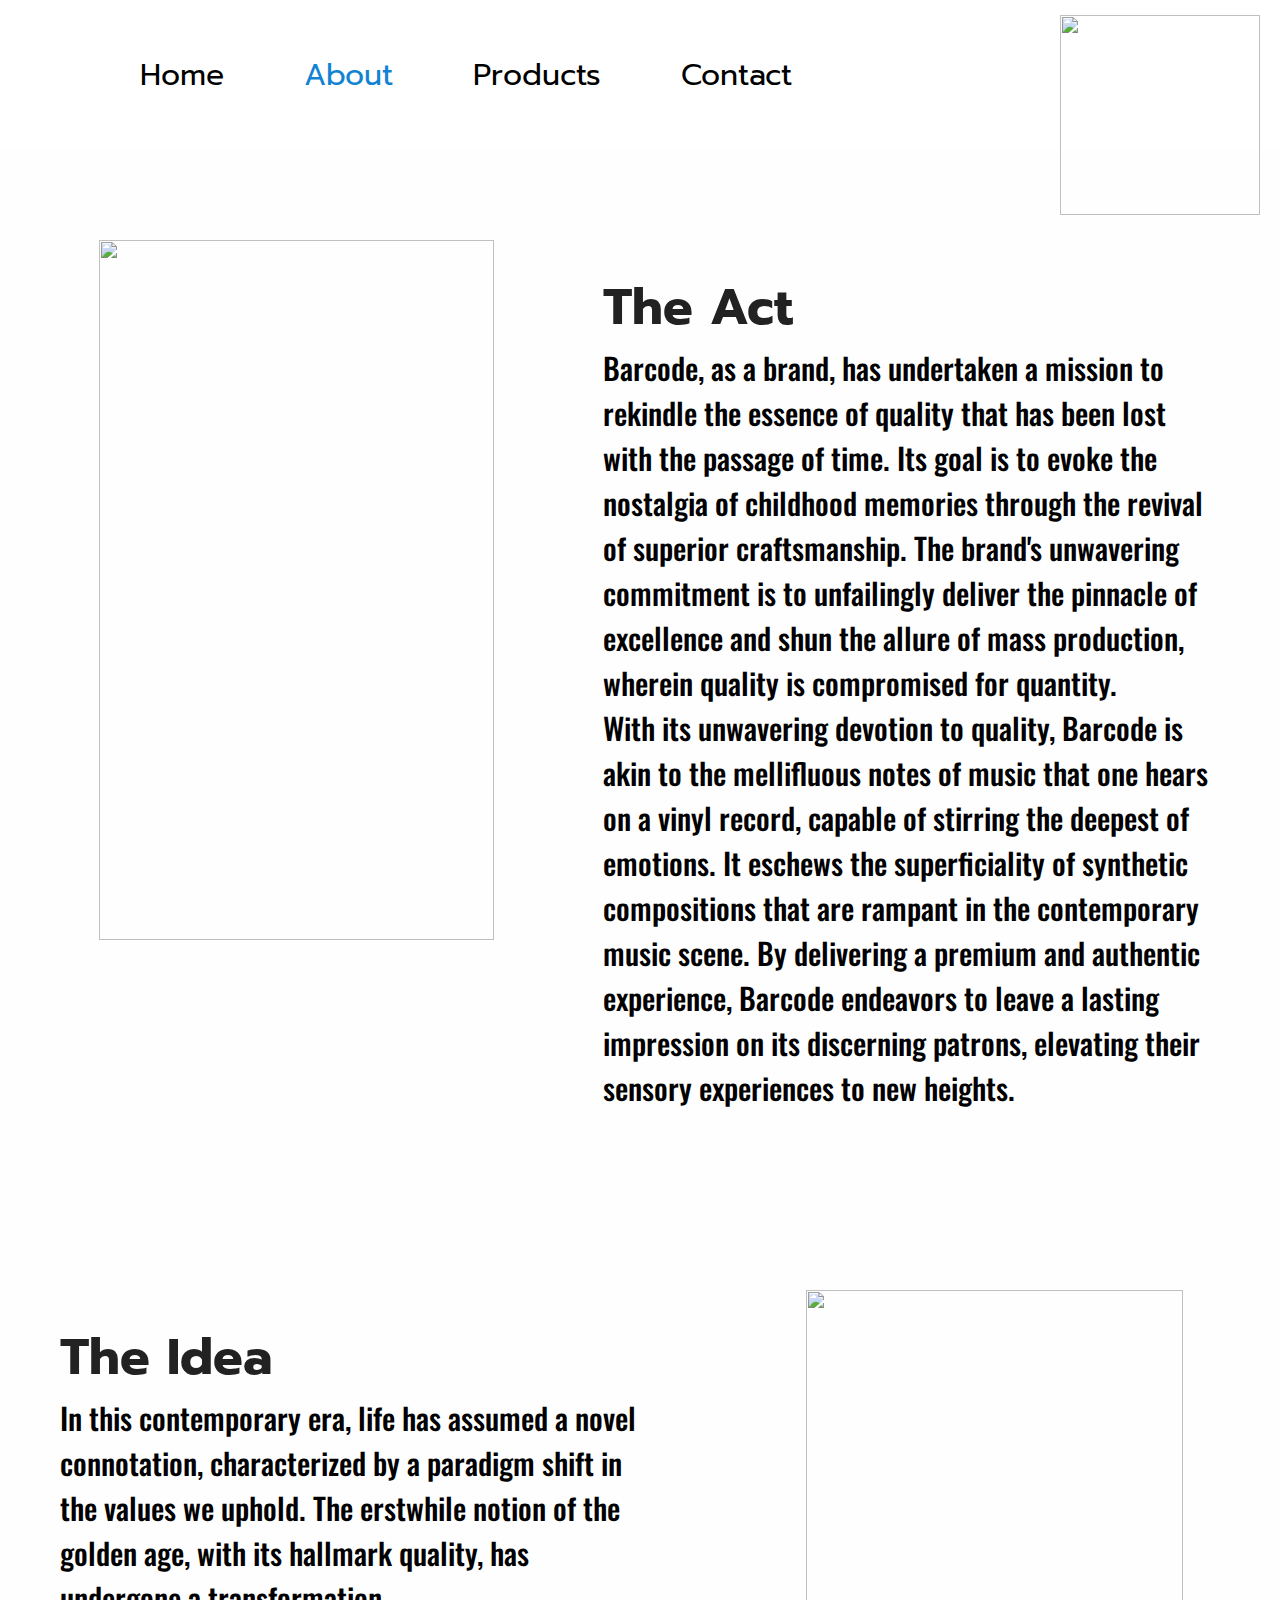
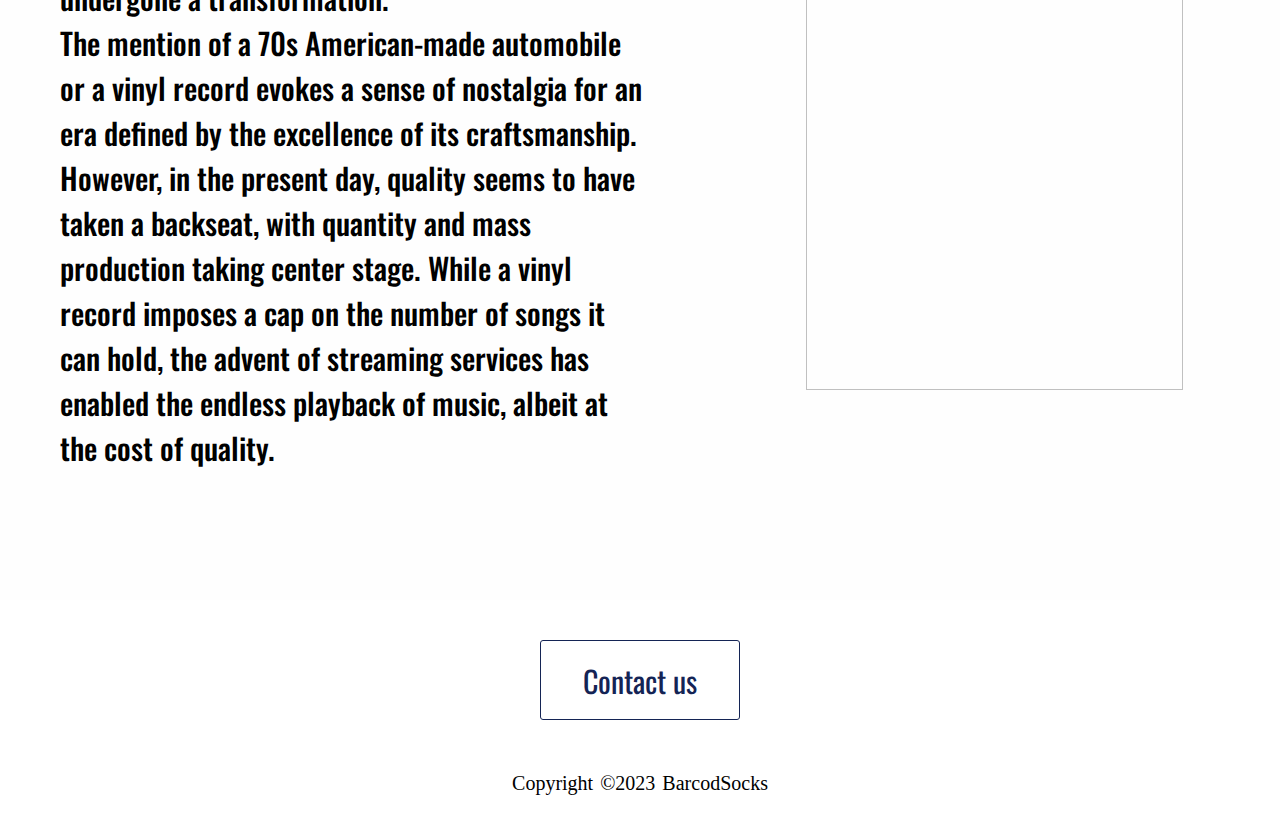
==== about.html @ cbac34b5 "responsive improvements" ====
<!DOCTYPE html>
<html lang="en">
<head>
    <meta charset="UTF-8">
    <meta http-equiv="X-UA-Compatible" content="IE=edge">
    <meta name="viewport" content="width=device-width, initial-scale=1.0">
    <link rel="stylesheet" href="https://cdnjs.cloudflare.com/ajax/libs/font-awesome/5.15.3/css/all.min.css" integrity="sha512-iBBXm8fW90+nuLcSKlbmrPcLa0OT92xO1BIsZ+ywDWZCvqsWgccV3gFoRBv0z+8dLJgyAHIhR35VZc2oM/gI1w==" crossorigin="anonymous" referrerpolicy="no-referrer" />
    <link rel="stylesheet" href="./style.css">
    <title>Barcode Socks</title>
</head>
<body>
    <!-- Header -->
     <header>
        <div class="cut_header">
            <div class="line"></div>
            <div class="line"></div>
            <div class="line"></div>
        </div>
        <nav class="nav_bar">
            <ul>
            <li>
                <a href="index.html">Home</a>
            </li>
            <li>
                <a href="about.html" class="active">About</a>
            </li>
            <li>
                <a href="">Products</a>
            </li>
            <li>
                <a href="contact.html">Contact</a>
            </li>
            </ul>
        </nav>
        <a href="index.html" class="enso1"><img src="./logo/Leibel e Sait - Barcod2.jpg" alt=""></a>
     </header>
      <!-- Main -->
      <div class="main_about">
        <div class="martes">
          <img src="./images/23.jpeg" alt="" class="cover">
          <div class="about">
              <h3> The Act </h3>
              <p>
                Barcode, as a brand, has undertaken a mission to rekindle the essence of quality that has been lost with the passage of time. Its goal is to evoke the nostalgia of childhood memories through the revival of superior craftsmanship. The brand's unwavering commitment is to unfailingly deliver the pinnacle of excellence and shun the allure of mass production, wherein quality is compromised for quantity.
                
               <p class="act"> With its unwavering devotion to quality, Barcode is akin to the mellifluous notes of music that one hears on a vinyl record, capable of stirring the deepest of emotions. It eschews the superficiality of synthetic compositions that are rampant in the contemporary music scene. By delivering a premium and authentic experience, Barcode endeavors to leave a lasting impression on its discerning patrons, elevating their sensory experiences to new heights.
               </p>
              </p>
              <div class="bbt"></div>
          </div>
         </div>
         <div class="main_about1">
            <div class="martes">
                <div class="about">
                    <h3> The Idea </h3>
                    <p>
                        In this contemporary era, life has assumed a novel connotation, characterized by a paradigm shift in the values we uphold. The erstwhile notion of the golden age, with its hallmark quality, has undergone a transformation.
                        <p class="act">
                        The mention of a 70s American-made automobile or a vinyl record evokes a sense of nostalgia for an era defined by the excellence of its craftsmanship. However, in the present day, quality seems to have taken a backseat, with quantity and mass production taking center stage. While a vinyl record imposes a cap on the number of songs it can hold, the advent of streaming services has enabled the endless playback of music, albeit at the cost of quality.
                       </p>
                    </p>
                </div>
            <img src="/images/24.jpeg" alt="">
        </div>
         </div>

        <!-- Footer -->
        <footer>
            <div class="footer-content">
            <a href=""><button class="btn-contact">Contact us</button></a>
            <ul class="socials">
                <li><a href="#"><i class="fab fa-instagram"></i></a></li>
                <li><a href="#"><i class="fab fa-facebook-f"></i></a></li>
                <li><a href="#"><i class="fab fa-telegram-plane"></i></a></li>
                <li><a href="#"><i class="fab fa-whatsapp"></i></a></li>
            </ul>
            </div>
            <div class="footer-bottom">
            <p>copyright &copy;2023 BarcodSocks</p>
            </div>
        </footer>
      
    <!-- Script -->
    <script src="./bar.js"></script>
</body>
</html>
---- style.css ----
@import url("https://fonts.googleapis.com/css2?family=Prompt&display=swap");
@import url('https://fonts.googleapis.com/css2?family=Oswald&display=swap');

* {
  margin: 0;
  padding: 0;
  list-style: none;
  text-decoration: none;
  box-sizing: border-box;
}

body {
  background-color: #fefefe;
}

/* Header */

header {
  width: 100%;
  height: 100%;
  background-color: #fff;
  display: flex;
  align-items: center;
  justify-content: space-between;
  margin-bottom: 90px;
}

.cut_header {
  display: none;
}

.nav_bar ul {
  display: flex;
}

.nav_bar ul li a {
  display: block;
  color: #000;
  font-size: 30px;
  padding: 20px 35px;
  margin: 0 5px;
  font-family: 'Prompt', sans-serif;
}

.nav_bar ul li a:hover {
  color: #1283d2;
}

.nav_bar ul li a.active {
  color: #1283d2;
}

.enso1 img {
  width: 200px;
  height: 200px;
}

/* Home */
/* Main */
.main_socks {
  width: 100%;
  height: 100%;
  justify-content: center;
  align-items: center;
  text-align: center;
  padding: 0;
  margin-top: 50px;
}

.lunes {
  display: flex;
  width: 100%;
  height: 100%;
  margin: 0;
  padding: 0;
}

.lunes img {
  display: inline-block;
  width: 100%;
  height: 100%;
  justify-content: space-between;
  align-items: center;
  margin-left: 50px;
  border-radius: 5px;
}

.main_socks h2 {
  display: inline-block;
  margin: 10px 30px;
  font-size: 50px;
  color: #222;
  font-family: 'Prompt', sans-serif;
}

.barcode {
  margin: 30px 60px;
  display: inline-block;
  width: 100%;
  text-align: left;
}

.barcode p {
  color: #000;
  font-weight: 500;
  font-size: 30px;
  font-family: 'Oswald', sans-serif;
}

.barcode h3 {
  font-size: 3.1rem;
  color: #222;
  margin: 30px 0;
  font-family: 'Prompt', sans-serif;
}


.ho {
  color: #222;
  font-size: 3.1rem;
  margin-bottom: 30px;
  font-family: 'Prompt', sans-serif;
}

/* About */
/* Main */
.main_about {
  width: 100%;
  height: 100%;
  justify-content: center;
  align-items: center;
  text-align: center;
  margin-top: 50px;
}

.martes {
  display: flex;
  width: 100%;
  height: 100%;
  margin: 0;
  padding: 0;
}

.martes img {
  width: 80%;
  height: 700px;
  justify-content: space-between;
  align-items: center;
  margin-left: 50px;
  border-radius: 5px;
}

.about {
  margin: 30px 60px;
  display: inline-block;
  width: 100%;
  text-align: left;
  justify-content: space-between;
}

.about p {
  color: #000;
  font-weight: 500;
  font-size: 30px;
  font-family: 'Oswald', sans-serif;
}

.about h3 {
  font-size: 3.1rem;
  color: #222;
  margin: 0px 0;
  font-family: 'Prompt', sans-serif;
}


.main_about1 {
  margin-top: 150px;
}

.main_about1 img {
  margin-right: 50px;
}

/* Main */
/* Contact */

textarea {
  font-family: 'Oswald', sans-serif;
}

.container {
  position: relative;
  width: 100%;
  min-height: 100vh;
  padding: 2rem;
  background-color: #fafafa;
  overflow: hidden;
  display: flex;
  align-items: center;
  justify-content: center;
}

.form {
  width: 100%;
  max-width: 1100px;
  height: auto;
  background-color: #fff;
  border-radius: 10px;
  box-shadow: 0 0 20px 1px rgba(0, 0, 0, 0.1);
  z-index: 1000;
  overflow: hidden;
  display: grid;
  grid-template-columns: repeat(2, 1fr);
}

.contact-form {
  background-color: #111;
  position: relative;
}

form {
  padding: 2.3rem 2.2rem;
  z-index: 10;
  overflow: hidden;
  position: relative;
}

.title {
  color: #fff;
  font-weight: 500;
  font-size: 3rem;
  line-height: 1;
  margin-bottom: 2rem;
  font-family: 'Oswald', sans-serif;
}

.input-container {
  position: relative;
  margin: 1.3rem 0;
}


.input {
  width: 100%;
  height: 80px;
  outline: none;
  border: 2px solid #fafafa;
  background: none;
  padding: 0.6rem 1.2rem;
  color: #fafafa;
  font-weight: 500;
  font-size: 1rem;
  letter-spacing: 0.5px;
  border-radius: 25px;
  transition: 0.3s;
}

textarea.input {
  padding: 0.8rem 1.2rem;
  min-height: 150px;
  border-radius: 22px;
  resize: none;
  overflow-y: auto;
}

.input-container label {
  position: absolute;
  top: 50%;
  left: 15px;
  transform: translateY(-50%);
  padding: 0 0.4rem;
  color: #fafafa;
  font-size: 1.2rem;
  font-weight: 400;
  pointer-events: none;
  z-index: 1000;
  transition: 0.2rem;
}

.input-container.textarea label {
  top: 1rem;
  transform: translateY(0);
}

.btn {
  padding: 1rem 2rem;
  background-color: #fff;
  border: 2px solid #fafafa;
  font-size: 1rem;
  color: #142455;
  line-height: 1;
  border-radius: 25px;
  outline: none;
  cursor: pointer;
  transition: 0.3s;
  margin: 0;
}

.btn:hover {
  background-color: transparent;
  color: #fff;
}

.input-container span {
  position: absolute;
  top: 0;
  left: 25px;
  transform: translateY(-50%);
  font-size: 1rem;
  padding: 0 0.4rem;
  color: transparent;
  pointer-events: none;
  z-index: 500;
}

.input-container span:before,
.input-container span:after {
  content: "";
  position: absolute;
  width: 50%;
  opacity: 0;
  transition: 0.2s;
  height: 5px;
  background-color: #111;
  top: 50%;
  transform: translateY(-50%);
}

.input-container span:before {
  left: 50%;
}

.input-container span:after {
  right: 50%;
}

.input-container.focus label {
  top: 0;
  transform: translateY(-50%);
  left: 25px;
  font-size: 1rem;
}

.input-container.focus span:before,
.input-container.focus span:after {
  width: 50%;
  opacity: 1;
}

.contact-info {
  padding: 2.3rem 2.2rem;
  position: relative;
}

.contact-info .title {
  color: #000;
}

.text {
  color: #333;
  margin: 1.5rem 0 5rem 0;
  font-size: 20px;
  font-weight: 900;
}

.information {
  display: flex;
  margin: 2rem 0;
  align-items: center;
  font-size: 1rem;
}

.information p {
  font-size: 25px;
  font-family: 'Prompt', sans-serif;
}

.information a {
  color: #000;
}

.information a:hover {
  color: #1283d2;
}


.icon {
  width: 28px;
  margin-right: 1rem;
}


/* Footer */

footer {
  position:absolute ;
  left: 0;
  right: 0;
  margin-top: 100px;
  background: #fff;
  height: auto;
  width: 100%;
  font-family: "Open Sans";
  padding-top: 40px;
  color: #fafafa;
}

.footer-content {
  display: flex;
  align-items: center;
  justify-content: center;
  flex-direction: column;
  text-align: center;
}

.footer-content button {
  width: 200px;
  height: 80px;
  border-radius: 3px;
  cursor: pointer;
  background: #fff;
  color: #142455;
  text-align: center;
  font-size: 20px;
  border: 1px solid #142455;
  font-size: 30px;
  font-family: 'Oswald', sans-serif;
}

.footer-content button:hover {
  background-color: #142455;
  color: #fafafa;
}



/* .footer-content h3 {
  font-size: 2.3rem;
  font-weight: 900;
  margin-bottom: 10px;
  line-height: 3rem;
  color: #111;
  font-family: "Oswald", sans-serif;
} */

.footer-content p {
  max-width: 500px;
  margin: 10px auto;
  line-height: 28px;
  font-size: 14px;
  color: #142455;
  font-family: "Open sans";
}

.socials {
  list-style: none;
  display: flex;
  align-items: center;
  justify-content: center;
  margin: 1rem 0 1rem 0;
}

.socials li {
  margin: 0 10px;
}

.socials a {
  text-decoration: none;
  color: #000;
}

.socials li a {
  font-size: 2rem;
  transition: color .4s ease;
}

.socials a:hover i {
  color: orangered;
}

.footer-bottom {
  background: #fff;
  width: 100%;
  padding: 20px 0;
  text-align: center;
  color: #000;
}

.footer-bottom p {
  font-size: 20px;
  word-spacing: 2px;
  text-transform: capitalize;
  color: #000;
}

.footer-bottom span {
  text-transform: uppercase;
  opacity: 1;
  font-weight: 400;
  color: #000;
}


/* Media Query */
@media (max-width: 1800px) {
  header {
    padding: 0 50px;
    height: 150px;
    padding: 0 100px;
  }

  .enso1 {
    width: 120px;
    height: 120px;
    
  }

  .nav_bar ul li a {
    font-size: 30px;
    font-family: 'Prompt', sans-serif;
  }
}

@media (max-width: 1200px) {
  .enso1 img{
    width: 120px;
    height: 120px;
  }

  .lunes img {
    width: 55%;
  }

  .martes img {
    width: 55%;
  }

  .ho {
    font-size: 30px;
  }

  .barcode p {
    font-size: 24px;
  }

  .martes h3 {
    font-size: 30px;
  }

  .martes p {
    font-size: 24px;
  }

  .act {
    display: none;
  }

}

@media (max-width: 1000px) {
  header {
    padding: 0 30px;
    height: 100px;
    padding: 0 60px;
  }
  

  .enso1 {
    width: 30px;
  }

  .nav_bar {
    width: 40%;
  }

  .nav_bar ul li a {
    width: 100%;
    font-size: 15px;
    font-family: 'Prompt', sans-serif;
  }
  
  .mq {
    display: none;
  }

  .barcode h3 {
    display: none;
  }
}

@media (max-width: 850px) {
  .enso1 img{
    width: 120px;
    height: 120px;
    position: fixed;
  }

  .cut_header {
    display: block;
    cursor: pointer;
  }

  .cut_header .line {
    width: 30px;
    height: 2px;
    background: #142455;
    margin: 6px 0;
  }

  .nav_bar {
    width: 20px;
    height: 0px;
    position: absolute;
    top: 80px;
    left: 0;
    right: 0;
    width: 100vw;
    background: transparent;
    transition: 0.2s;
    overflow: hidden;
    font-family: 'Prompt', sans-serif;
  }

  .nav_bar.active {
    width: 100%;
    height: 250px;
    background: transparent;
    color: #fff;
  }

  .nav_bar ul {
    display: block;
    width: fit-content;
    margin: 20px auto 0 auto;
    text-align: center;
    transition: 0.5s;
    opacity: 0;
    font-family: 'Prompt', sans-serif;
  }

  .nav_bar.active ul {
    opacity: 1;
  }

  .main_socks {
    display: inline-block;
    margin-top: 100px;
  }

  .ho {
    font-size: 25px;
  }

  .barcode p {
    font-size: 20px;
  }

  .mq {
    display: none;
  }

  .barcode h3 {
    font-size: 25px;
    display: none;
  }

  .lunes img {
    width: 40%;
    height: 100%;
    display: grid;
    margin-top: 50px;
  }

  .form {
    grid-template-columns: 1fr;
  }

  .container {
    margin-top: 250px;
  }

  .martes img {
    width: 45%;
    height: 500px;
    margin-top: 80px;
    display: block;
  }

  .martes h3 {
    width: 100%;
    font-size: 25px;
    color: #222;
  }

  .act {
    display: none;
  }

  .martes p {
    font-size: 20px;
    color: #000;
    width: 100%;
  }

  .main_about {
    margin-top: 200px;
  }

  .footer-content button {
    width: 150px;
    height: 50px;
    border-radius: 3px;
    cursor: pointer;
    background: #fff;
    color: #142455;
    text-align: center;
    font-size: 20px;
    border: 1px solid #142455;
    font-family: 'Oswald', sans-serif;
    flex-wrap: wrap;
  }

}



@media (max-width: 450px) {
  /* Header */

  .enso1 {
    width: 40px;
  }

  .cut_header {
    display: block;
    cursor: pointer;
  }

  .cut_header .line {
    width: 30px;
    height: 2px;
    background: #6d6a5c;
    margin: 10px 0;
  }

  .nav_bar {
    height: 0px;
    position: absolute;
    top: 80px;
    left: 0;
    right: 0;
    width: 100vw;
    background: #fff;
    transition: 0.2s;
    overflow: hidden;
    font-family: 'Prompt', sans-serif;
  }

  .nav_bar.active {
    width: 50%;
    height: 250px;
    background: transparent;
    color: #fefefe;
  }

  .nav_bar ul {
    display: block;
    width: fit-content;
    margin: 20px auto 0 auto;
    text-align: center;
    transition: 0.5s;
    opacity: 0;
    font-family: 'Prompt', sans-serif;
  }

  .nav_bar.active ul {
    opacity: 10;
  }

  .lunes img {
    width: 80%;
    height: 100%;
  }

  .ho {
    margin-top: 20px;
    font-size: 15px;
    display: none;
  }

  .barcode {
   display: none;
  }

  .mq {
    display: none;
  }

  .martes img {
    display: none;
  }

  
  .main_about1 {
  margin-top: 0;
}

.footer-content {
  width: 100%;
  display: flex;
  flex-direction: column;
  justify-content: center;
  align-items: center;
  text-align: center;
 }

 .form {
  width: 100%;
  height: 100%;
 }

 .contact-info .title {
  font-size: 40px;
 }

 .contact-info p {
  font-size: 20px;
 }
}
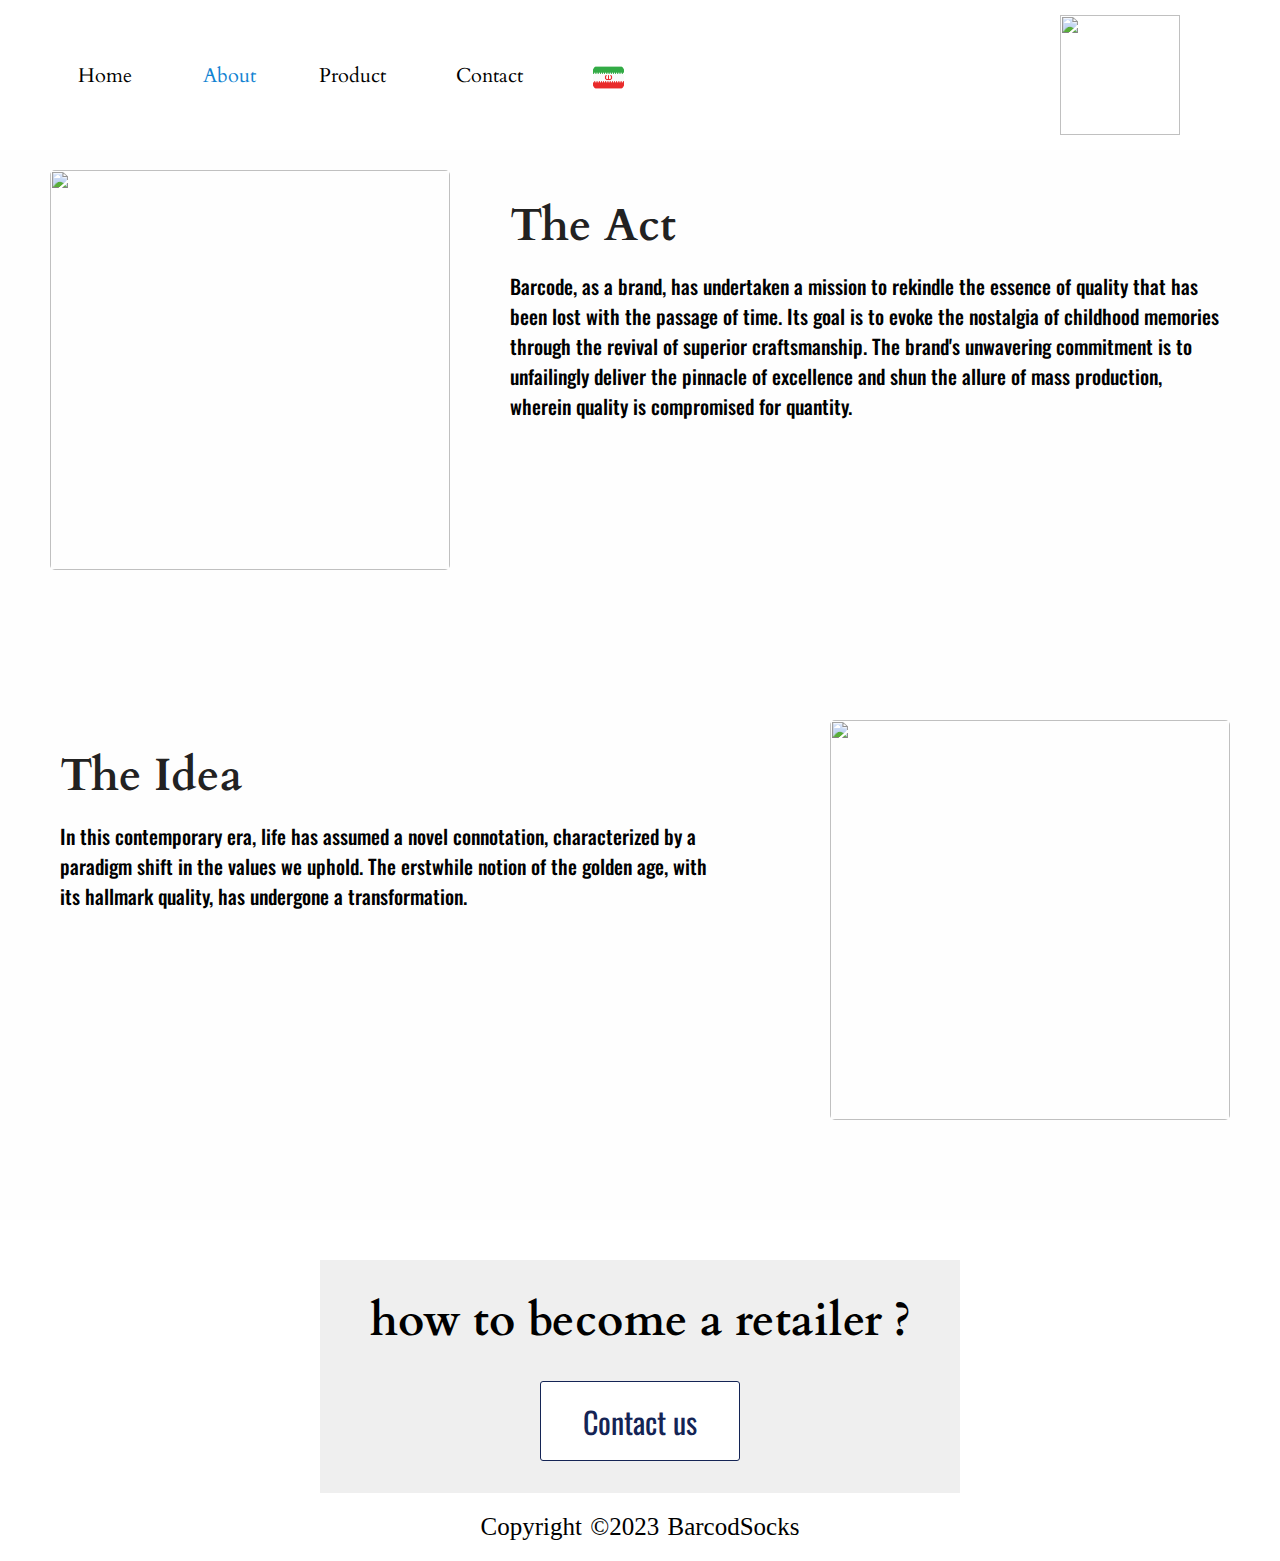
==== commit cc1466f4: "multiple changes" ====
--- a/about.html
+++ b/about.html
@@ -25,11 +25,12 @@
                 <a href="about.html" class="active">About</a>
             </li>
             <li>
-                <a href="">Products</a>
+                <a href="products.html">Product</a>
             </li>
             <li>
                 <a href="contact.html">Contact</a>
             </li>
+            <a href="#" target="_blank"><img src="./logo/iran.png" alt="Iran" class="flag" name="Click for persian"></a>
             </ul>
         </nav>
         <a href="index.html" class="enso1"><img src="./logo/Leibel e Sait - Barcod2.jpg" alt=""></a>
@@ -46,7 +47,6 @@
                <p class="act"> With its unwavering devotion to quality, Barcode is akin to the mellifluous notes of music that one hears on a vinyl record, capable of stirring the deepest of emotions. It eschews the superficiality of synthetic compositions that are rampant in the contemporary music scene. By delivering a premium and authentic experience, Barcode endeavors to leave a lasting impression on its discerning patrons, elevating their sensory experiences to new heights.
                </p>
               </p>
-              <div class="bbt"></div>
           </div>
          </div>
          <div class="main_about1">
@@ -67,12 +67,12 @@
         <!-- Footer -->
         <footer>
             <div class="footer-content">
-            <a href=""><button class="btn-contact">Contact us</button></a>
+                <h1 class="retailer">how to become a retailer ?</h1>
+            <a href="contact.html"><button class="btn-contact">Contact us</button></a>
             <ul class="socials">
-                <li><a href="#"><i class="fab fa-instagram"></i></a></li>
-                <li><a href="#"><i class="fab fa-facebook-f"></i></a></li>
-                <li><a href="#"><i class="fab fa-telegram-plane"></i></a></li>
-                <li><a href="#"><i class="fab fa-whatsapp"></i></a></li>
+                <li><a href="https://instagram.com/barcodesocks?igshid=YmMyMTA2M2Y="><i class="fab fa-instagram"></i></a></li>
+                <li><a href="https://www.facebook.com/profile.php?id=100092574363166&mibextid=LQQJ4d"><i class="fab fa-facebook-f"></i></a></li>
+                <li><a href="+971 58 109 8138"><i class="fab fa-whatsapp"></i></a></li>
             </ul>
             </div>
             <div class="footer-bottom">
--- a/style.css
+++ b/style.css
@@ -1,5 +1,9 @@
 @import url("https://fonts.googleapis.com/css2?family=Prompt&display=swap");
-@import url('https://fonts.googleapis.com/css2?family=Oswald&display=swap');
+@import url("https://fonts.googleapis.com/css2?family=Oswald&display=swap");
+@import url("https://fonts.googleapis.com/css2?family=Bebas+Neue&display=swap");
+@import url('https://fonts.googleapis.com/css2?family=Cardo&display=swap');
+
+
 
 * {
   margin: 0;
@@ -13,6 +17,19 @@
   background-color: #fefefe;
 }
 
+.nav_bar a .flag {
+  width: 35px;
+  height: 35px;
+  cursor: pointer;
+  margin-top: 18px;
+  border: none;
+  overflow: hidden;
+  outline: none;
+  border-radius: 50%;
+  transform: translateX(-30px);
+}
+
+
 /* Header */
 
 header {
@@ -22,7 +39,7 @@
   display: flex;
   align-items: center;
   justify-content: space-between;
-  margin-bottom: 90px;
+  margin-bottom: 20px;
 }
 
 .cut_header {
@@ -36,10 +53,10 @@
 .nav_bar ul li a {
   display: block;
   color: #000;
-  font-size: 30px;
-  padding: 20px 35px;
+  font-size: 20px;
+  padding: 20px 30px;
   margin: 0 5px;
-  font-family: 'Prompt', sans-serif;
+  font-family: "Cardo", sans-serif;
 }
 
 .nav_bar ul li a:hover {
@@ -51,8 +68,8 @@
 }
 
 .enso1 img {
-  width: 200px;
-  height: 200px;
+  width: 150px;
+  height: 150px;
 }
 
 /* Home */
@@ -76,7 +93,6 @@
 }
 
 .lunes img {
-  display: inline-block;
   width: 100%;
   height: 100%;
   justify-content: space-between;
@@ -85,42 +101,54 @@
   border-radius: 5px;
 }
 
-.main_socks h2 {
-  display: inline-block;
-  margin: 10px 30px;
-  font-size: 50px;
-  color: #222;
-  font-family: 'Prompt', sans-serif;
-}
-
 .barcode {
+  width: 100%;
   margin: 30px 60px;
   display: inline-block;
   width: 100%;
   text-align: left;
 }
+
+/* .main_socks img {
+  margin-top: -160px;
+}
+
+.barcode {
+  margin-top: -120px;
+} */
+
+/* .barcode .ho {
+  font-size: 45px;
+  font-family: 'Newsreader', sans-serif;
+} */
 
 .barcode p {
   color: #000;
   font-weight: 500;
-  font-size: 30px;
-  font-family: 'Oswald', sans-serif;
+  font-size: 20px;
+  font-family: "Oswald", sans-serif;
 }
 
 .barcode h3 {
-  font-size: 3.1rem;
   color: #222;
-  margin: 30px 0;
-  font-family: 'Prompt', sans-serif;
-}
-
+  margin: 20px 0;
+  font-family: "Cardo", sans-serif;
+}
 
 .ho {
   color: #222;
-  font-size: 3.1rem;
-  margin-bottom: 30px;
-  font-family: 'Prompt', sans-serif;
-}
+  font-size: 45px;
+  margin-bottom: 10px;
+  font-family: "Cardo", sans-serif;
+}
+
+.ho2 {
+  color: #222;
+  font-size: 40px;
+  font-family: "Cardo", sans-serif;
+  margin-bottom: 15px;
+}
+
 
 /* About */
 /* Main */
@@ -130,7 +158,7 @@
   justify-content: center;
   align-items: center;
   text-align: center;
-  margin-top: 50px;
+  margin-top: 0px;
 }
 
 .martes {
@@ -143,7 +171,7 @@
 
 .martes img {
   width: 80%;
-  height: 700px;
+  height: 600px;
   justify-content: space-between;
   align-items: center;
   margin-left: 50px;
@@ -151,27 +179,26 @@
 }
 
 .about {
-  margin: 30px 60px;
+  margin: 10px 60px;
   display: inline-block;
   width: 100%;
   text-align: left;
   justify-content: space-between;
 }
 
-.about p {
+.martes .about p {
   color: #000;
   font-weight: 500;
-  font-size: 30px;
-  font-family: 'Oswald', sans-serif;
-}
-
-.about h3 {
-  font-size: 3.1rem;
+  font-size: 20px;
+  font-family: "Oswald", sans-serif;
+}
+
+.martes .about h3 {
+  font-size: 45px;
   color: #222;
-  margin: 0px 0;
-  font-family: 'Prompt', sans-serif;
-}
-
+  margin: 15px 0;
+  font-family: "Cardo", sans-serif;
+}
 
 .main_about1 {
   margin-top: 150px;
@@ -185,7 +212,7 @@
 /* Contact */
 
 textarea {
-  font-family: 'Oswald', sans-serif;
+  font-family: "Oswald", sans-serif;
 }
 
 .container {
@@ -227,18 +254,17 @@
 
 .title {
   color: #fff;
-  font-weight: 500;
-  font-size: 3rem;
+  font-weight: 600;
+  font-size: 2.6rem;
   line-height: 1;
   margin-bottom: 2rem;
-  font-family: 'Oswald', sans-serif;
+  font-family: "Cardo", sans-serif;
 }
 
 .input-container {
   position: relative;
   margin: 1.3rem 0;
 }
-
 
 .input {
   width: 100%;
@@ -360,7 +386,8 @@
   color: #333;
   margin: 1.5rem 0 5rem 0;
   font-size: 20px;
-  font-weight: 900;
+  font-weight: 600;
+  font-family: 'Cardo', sans-serif;
 }
 
 .information {
@@ -372,7 +399,7 @@
 
 .information p {
   font-size: 25px;
-  font-family: 'Prompt', sans-serif;
+  font-family: "Prompt", sans-serif;
 }
 
 .information a {
@@ -382,18 +409,246 @@
 .information a:hover {
   color: #1283d2;
 }
-
 
 .icon {
   width: 28px;
   margin-right: 1rem;
 }
 
+/* Products */
+
+.video-product {
+  width: 100%;
+  height: 100%;
+  margin: 100px 0;
+}
+
+.video {
+  display: flex;
+  flex-direction: column;
+  justify-content: center;
+  align-items: center;
+  -webkit-clip-path: polygon(1% 1%, 98% 1%, 98% 98%, 1% 98%);
+  clip-path: polygon(1% 1%, 98% 1%, 98% 98%, 1% 98%);
+}
+
+.video-item {
+  width: 55%;
+  border-radius: 10px;
+}
+
+.main-product {
+  width: 100%;
+  height: auto;
+  display: flex;
+  flex-direction: column;
+  justify-content: center;
+  align-items: center;
+  text-align: left;
+  margin: 50px 0;
+  width: 100%;
+  height: 100%;
+}
+
+.product-text {
+  width: 80%;
+  height: auto;
+  display: flex;
+  flex-direction: column;
+  justify-content: center;
+  text-align: left;
+}
+
+.product-text h3 {
+  font-size: 25px;
+  font-family: "Prompt", sans-serif;
+  margin: 10px 0;
+  font-weight: 900;
+  color: #1283d2;
+}
+
+.product-text p {
+  font-size: 40px;
+  font-family: "Bebas Neue", sans-serif;
+}
+
+.bbt1 {
+  width: 50%;
+  height: 1px;
+  border: 1px solid #142455;
+  margin-bottom: 30px;
+  border-radius: 40px;
+}
+
+.info-product {
+  width: 100%;
+  height: auto;
+  margin: 20px 0;
+  display: flex;
+  flex-direction: column;
+}
+
+.info-product p {
+  width: 80%;
+  display: flex;
+  flex-direction: column;
+  justify-content: left;
+  align-items: left;
+  text-align: left;
+  font-size: 25px;
+  padding: 0 100px;
+  font-family: "Oswald", sans-serif;
+}
+
+.body {
+  display: flex;
+  align-items: center;
+  justify-content: center;
+  min-height: 50vh;
+  background-color: #fff;
+}
+
+.card {
+  width: 100%;
+}
+
+.image-content,
+.card-content {
+  display: flex;
+  flex-direction: column;
+  align-items: center;
+  padding: 5px 14px;
+}
+
+.image-content {
+  row-gap: 5px;
+}
+
+.slide-container {
+  max-width: 1800px;
+  width: 100%;
+  padding: 40px 0;
+  background: #fafafa;
+}
+
+.slide-content {
+  padding: 45px 20px;
+  margin: 0 20px;
+  background: #fefefe;
+  overflow: hidden;
+}
+
+.card-image {
+  position: relative;
+  width: 60%;
+  height: 70%;
+  padding: 3px;
+}
+
+.card-image .card-img {
+  height: 100%;
+  width: 100%;
+  object-fit: cover;
+  border-radius: 5px;
+}
+
+.name {
+  font-size: 30px;
+  margin-left: 40px;
+  font-family: "Prompt", sans-serif;
+  font-weight: 700;
+  color: #142455;
+}
+
+.btnp {
+  border: none;
+  font-size: 16px;
+  color: #fff;
+  padding: 8px 30px;
+  background-color: #666;
+  width: 100%;
+  border-radius: 6px;
+  cursor: pointer;
+  margin: 14px;
+  transition: all 0.4s ease;
+}
+
+.btnp:hover {
+  background-color: #1283d2;
+  color: #333;
+}
+
+.swiper-navBtn {
+  color: #1283d2;
+  transition: color 0.2s ease;
+}
+
+.swiper-navBtn:hover {
+  color: #444;
+}
+
+.swiper-navBtn::before,
+.swiper-navBtn::after {
+  font-size: 40px;
+}
+
+.swiper-button-next {
+  right: 0;
+}
+
+.swiper-button-prev {
+  left: 0;
+}
+
+/* Product Single */
+
+.barcode .sc {
+  width: 70%;
+  height: 50%;
+  display: flex;
+  flex-direction: column;
+  justify-content: center;
+  align-items: center;
+  text-align: center;
+  margin: 20px 60px;
+}
+
+.main-text {
+  display: flex;
+  flex-direction: column;
+  justify-content: center;
+  align-items: center;
+  text-align: center;
+  width: 100%;
+  margin: 0px 0;
+}
+
+.main-text p {
+  font-size: 35px;
+  color: #000;
+}
+
+.main-text a {
+  color: #000;
+}
+
+.main-text a:hover {
+  color: #1283d2;
+}
+
+.bbt3 {
+  transform: translateX(100%);
+  width: 50%;
+  height: 1px;
+  border: 1px solid #142455;
+  margin: 20px 0;
+  border-radius: 40px;
+}
 
 /* Footer */
 
 footer {
-  position:absolute ;
+  position: absolute;
   left: 0;
   right: 0;
   margin-top: 100px;
@@ -406,11 +661,14 @@
 }
 
 .footer-content {
+  width: 50%;
+  transform: translateX(50%);
   display: flex;
   align-items: center;
   justify-content: center;
   flex-direction: column;
   text-align: center;
+  background: #EFEFEF;
 }
 
 .footer-content button {
@@ -424,24 +682,13 @@
   font-size: 20px;
   border: 1px solid #142455;
   font-size: 30px;
-  font-family: 'Oswald', sans-serif;
+  font-family: "Oswald", sans-serif;
 }
 
 .footer-content button:hover {
   background-color: #142455;
   color: #fafafa;
 }
-
-
-
-/* .footer-content h3 {
-  font-size: 2.3rem;
-  font-weight: 900;
-  margin-bottom: 10px;
-  line-height: 3rem;
-  color: #111;
-  font-family: "Oswald", sans-serif;
-} */
 
 .footer-content p {
   max-width: 500px;
@@ -471,7 +718,7 @@
 
 .socials li a {
   font-size: 2rem;
-  transition: color .4s ease;
+  transition: color 0.4s ease;
 }
 
 .socials a:hover i {
@@ -500,11 +747,116 @@
   color: #000;
 }
 
+/* Persian Site */
+.nav_bar .persian-head  a {
+  font-size: 40px;
+  font-family: Amin;
+  font-weight: 500;
+}
+
+.persian-box {
+  width: 100%;
+  height: 100%;
+  justify-content: center;
+  align-items: center;
+  text-align: center;
+  margin: 80px 0;
+}
+
+.img-box-persian {
+  display: flex;
+  width: 100%;
+  height: 100%;
+  margin: 0;
+  padding: 0;
+}
+
+.img-box-persian img {
+  width: 45%;
+  height: 20%;
+  justify-content: space-between;
+  align-items: center;
+  margin-left: 50px;
+  border-radius: 5px;
+}
+
+.text-box-persian {
+  margin: 0 50px;
+  display: inline-block;
+  width: 100%;
+  text-align: right;
+  justify-content: space-between;
+}
+
+.text-box-persian h1 {
+  font-size: 100px;
+  font-family: Amin;
+  font-weight: 500;
+}
+
+.text-box-persian p {
+  color: #000;
+  font-weight: 500;
+  font-size: 35px;
+  font-family: Amin;
+}
+
+.persian-box-2 {
+  width: 100%;
+  height: 100%;
+  justify-content: center;
+  align-items: center;
+  text-align: center;
+}
+
+.persian-box-2 h2 {
+  margin: 20px 0;
+  font-weight: 500;
+  font-size: 50px;
+  font-family: Amin;
+}
+
+.persian-box-2 button {
+  width: 10%;
+  font-size: 20px;
+  font-family: Peykan;
+  padding: 10px 20px;
+  border: 1px solid #142455;
+  background: #fff;
+  cursor: pointer;
+  color: #142455;
+  margin-bottom: 50px;
+}
+
+.persian-box-2 button:hover {
+  background: #000;
+  color: #fff;
+}
+
+.bbt3 {
+  width: 50%;
+  height: 1px;
+  border: 1px solid #142455;
+  margin: 50px 0;
+  border-radius: 40px;
+}
+
+@font-face {
+  font-family: Amin;
+  src: url(./IranNastaliq/IranNastaliq.ttf);
+}
+
+@font-face {
+  font-family: Peykan;
+  src: url(./amin/amin\ font.jpg);
+}
+
+
 
 /* Media Query */
 @media (max-width: 1800px) {
   header {
-    padding: 0 50px;
+    padding: 0 30px;
     height: 150px;
     padding: 0 100px;
   }
@@ -512,19 +864,52 @@
   .enso1 {
     width: 120px;
     height: 120px;
-    
+    margin: 0;
   }
 
   .nav_bar ul li a {
-    font-size: 30px;
-    font-family: 'Prompt', sans-serif;
-  }
-}
-
-@media (max-width: 1200px) {
-  .enso1 img{
+    transform: translateX(-50%);
+    font-size: 20px;
+    font-family: "Cardo", sans-serif;
+    font-weight: 500;
+  }
+
+
+  .barcode h3 {
+    font-size: 40px;
+    font-family: 'Cardo', sans-serif;
+    font-weight: 600;
+  }
+
+  .barcode p {
+    font-size: 20px;
+  }
+
+  .main_about h3 {
+    font-size: 40px;
+  }
+
+  .main_about p {
+    font-size: 25px;
+  }
+
+  .retailer {
+    font-size: 45px;
+    color: #000;
+    display: flex;
+    flex-direction: column;
+    justify-content: center;
+    align-items: center;
+    margin: 30px 0;
+    font-family: 'Cardo', sans-serif;
+  }
+}
+
+@media (max-width: 1280px) {
+  .enso1 img {
     width: 120px;
     height: 120px;
+    margin-right: 20px;
   }
 
   .lunes img {
@@ -532,12 +917,10 @@
   }
 
   .martes img {
-    width: 55%;
-  }
-
-  .ho {
-    font-size: 30px;
-  }
+    width: 400px;
+    height: 400px;
+  }
+
 
   .barcode p {
     font-size: 24px;
@@ -555,18 +938,24 @@
     display: none;
   }
 
-}
-
-@media (max-width: 1000px) {
+  .mq {
+    display: none;
+  }
+
+  .lunes h3 {
+    display: none;
+  }
+
+  .product-text p {
+    width: 100%;
+    font-size: 30px;
+  }
+}
+
+@media (max-width: 1050px) {
   header {
-    padding: 0 30px;
-    height: 100px;
     padding: 0 60px;
-  }
-  
-
-  .enso1 {
-    width: 30px;
+    height: 90px;
   }
 
   .nav_bar {
@@ -576,9 +965,9 @@
   .nav_bar ul li a {
     width: 100%;
     font-size: 15px;
-    font-family: 'Prompt', sans-serif;
-  }
-  
+    font-family: "Prompt", sans-serif;
+  }
+
   .mq {
     display: none;
   }
@@ -586,13 +975,24 @@
   .barcode h3 {
     display: none;
   }
+
+  .info-product p {
+    display: none;
+  }
+
+  .barcode .sc {
+    display: none;
+  }
+
+  .nav_bar .persian-head  a {
+    font-size: 7px;
+  }
 }
 
 @media (max-width: 850px) {
-  .enso1 img{
-    width: 120px;
-    height: 120px;
-    position: fixed;
+  .enso1 img {
+    width: 90px;
+    height: 90px;
   }
 
   .cut_header {
@@ -618,7 +1018,7 @@
     background: transparent;
     transition: 0.2s;
     overflow: hidden;
-    font-family: 'Prompt', sans-serif;
+    font-family: "Prompt", sans-serif;
   }
 
   .nav_bar.active {
@@ -626,6 +1026,8 @@
     height: 250px;
     background: transparent;
     color: #fff;
+    position: relative;
+    padding: 0 70px;
   }
 
   .nav_bar ul {
@@ -635,7 +1037,7 @@
     text-align: center;
     transition: 0.5s;
     opacity: 0;
-    font-family: 'Prompt', sans-serif;
+    font-family: "Oswald", sans-serif;
   }
 
   .nav_bar.active ul {
@@ -643,8 +1045,40 @@
   }
 
   .main_socks {
-    display: inline-block;
-    margin-top: 100px;
+    position: relative;
+    width: 100%;
+    min-height: 100vh;
+    padding: 2rem;
+    background-color: #fafafa;
+    overflow: hidden;
+    display: flex;
+    align-items: center;
+    justify-content: center;
+    margin-top: 170px;
+  }
+
+  .barcode {
+    margin-top: 50px;
+  }
+
+  .barcode h3 {
+    display: none;
+  }
+
+  .mq {
+    display: none;
+  }
+
+  .lunes {
+    width: 100%;
+    max-width: 1100px;
+    height: auto;
+    background-color: #fff;
+    border-radius: 10px;
+    z-index: 1000;
+    overflow: hidden;
+    display: grid;
+    grid-template-columns: 1fr;
   }
 
   .ho {
@@ -655,19 +1089,14 @@
     font-size: 20px;
   }
 
-  .mq {
-    display: none;
-  }
-
   .barcode h3 {
     font-size: 25px;
-    display: none;
+    display: flex;
   }
 
   .lunes img {
-    width: 40%;
+    width: 100%;
     height: 100%;
-    display: grid;
     margin-top: 50px;
   }
 
@@ -703,7 +1132,7 @@
   }
 
   .main_about {
-    margin-top: 200px;
+    margin-top: 230px;
   }
 
   .footer-content button {
@@ -716,19 +1145,31 @@
     text-align: center;
     font-size: 20px;
     border: 1px solid #142455;
-    font-family: 'Oswald', sans-serif;
+    font-family: "Oswald", sans-serif;
     flex-wrap: wrap;
   }
 
-}
-
-
-
-@media (max-width: 450px) {
+  .wrapper-product {
+    padding: 20px;
+  }
+
+  .info-product p {
+    display: none;
+  }
+
+  .barcode .sc {
+    display: none;
+  }
+
+  .nav_bar .persian-head  a {
+    font-size: 10px;
+  }
+}
+
+@media (max-width: 820px) {
   /* Header */
-
   .enso1 {
-    width: 40px;
+    width: 30px;
   }
 
   .cut_header {
@@ -753,11 +1194,11 @@
     background: #fff;
     transition: 0.2s;
     overflow: hidden;
-    font-family: 'Prompt', sans-serif;
+    font-family: "Prompt", sans-serif;
   }
 
   .nav_bar.active {
-    width: 50%;
+    width: 100%;
     height: 250px;
     background: transparent;
     color: #fefefe;
@@ -770,11 +1211,11 @@
     text-align: center;
     transition: 0.5s;
     opacity: 0;
-    font-family: 'Prompt', sans-serif;
+    font-family: "Prompt", sans-serif;
   }
 
   .nav_bar.active ul {
-    opacity: 10;
+    opacity: 1;
   }
 
   .lunes img {
@@ -783,16 +1224,27 @@
   }
 
   .ho {
-    margin-top: 20px;
+    margin-top: 40px;
+    font-size: 25px;
+  }
+
+  .barcode {
+    display: block;
+  }
+
+  .barcode p {
     font-size: 15px;
-    display: none;
-  }
-
-  .barcode {
-   display: none;
-  }
-
-  .mq {
+    display: flex;
+    flex-direction: column;
+    justify-content: left;
+    width: 70%;
+  }
+
+  .barcode h3 {
+    display: none;
+  }
+
+  .barcode .mq {
     display: none;
   }
 
@@ -800,30 +1252,74 @@
     display: none;
   }
 
-  
   .main_about1 {
-  margin-top: 0;
-}
-
-.footer-content {
-  width: 100%;
-  display: flex;
-  flex-direction: column;
-  justify-content: center;
-  align-items: center;
-  text-align: center;
- }
-
- .form {
-  width: 100%;
-  height: 100%;
- }
-
- .contact-info .title {
-  font-size: 40px;
- }
-
- .contact-info p {
-  font-size: 20px;
- }
-}
+    margin-top: 0;
+  }
+
+  .footer-content {
+    width: 100%;
+    display: flex;
+    flex-direction: column;
+    justify-content: center;
+    align-items: center;
+    text-align: center;
+    transform: translateX(0);
+  }
+
+  .form {
+    width: 100%;
+    height: 100%;
+  }
+
+  .contact-info .title {
+    font-size: 40px;
+  }
+
+  .contact-info p {
+    font-size: 20px;
+  }
+
+  .video-product {
+    margin-top: 240px;
+  }
+
+  .main-product {
+    width: 100%;
+    height: 100%;
+    display: flex;
+    flex-direction: column;
+    justify-content: center;
+    align-items: center;
+  }
+
+  .product-text p {
+    width: 50%;
+    font-size: 20px;
+  }
+
+  .slide-content {
+    margin: 0 10px;
+  }
+
+  .swiper-navBtn {
+    display: none;
+  }
+
+  .information a p {
+    font-size: 15px;
+  }
+
+  .information p {
+    font-size: 15px;
+  }
+
+  .card-content h2 {
+    font-size: 25px;
+    display: flex;
+    margin: 0 20px;
+  }
+
+  .card-content button {
+    transform: translateX(-15px);
+  }
+}
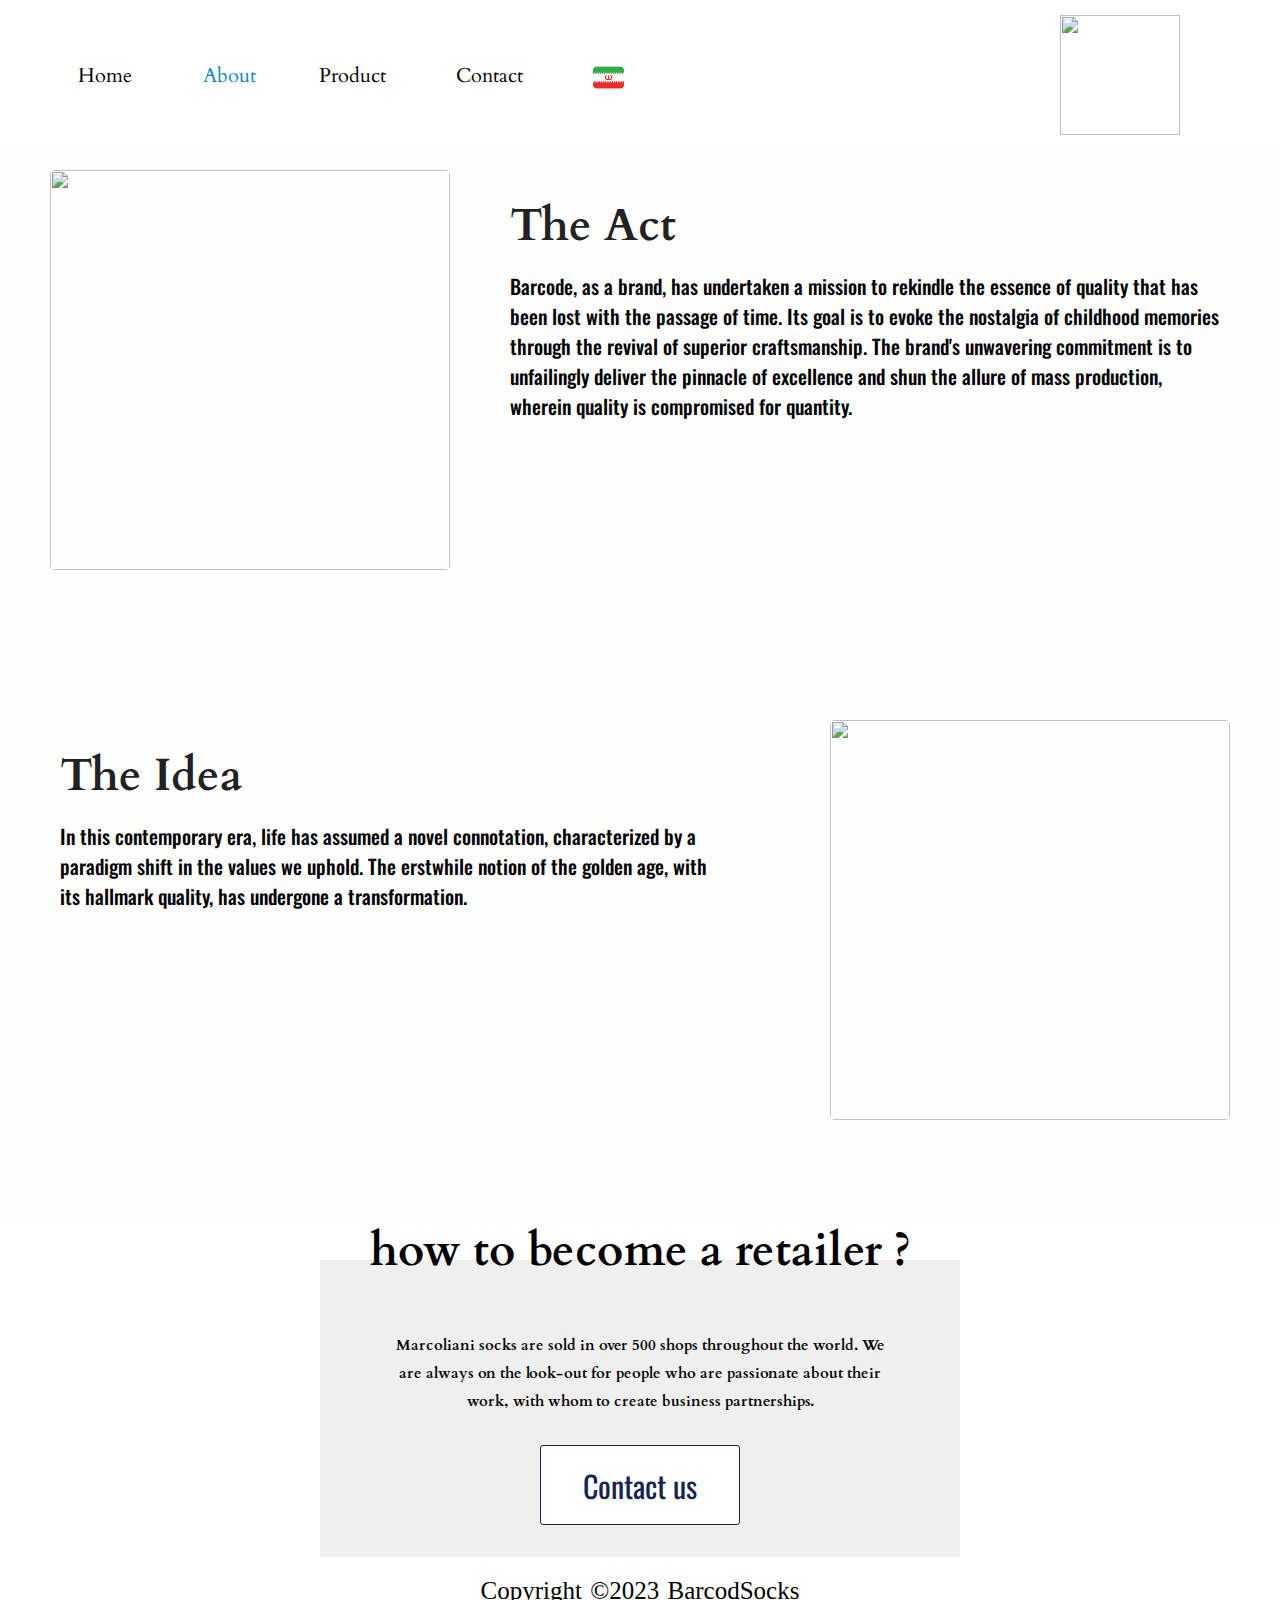
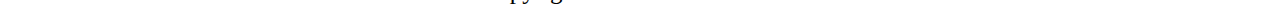
==== commit 171fea9b: "add text on footer" ====
--- a/about.html
+++ b/about.html
@@ -30,7 +30,7 @@
             <li>
                 <a href="contact.html">Contact</a>
             </li>
-            <a href="#" target="_blank"><img src="./logo/iran.png" alt="Iran" class="flag" name="Click for persian"></a>
+            <a href="persian.html"><img src="./logo/iran.png" alt="Iran" class="flag" name="Click for persian"></a>
             </ul>
         </nav>
         <a href="index.html" class="enso1"><img src="./logo/Leibel e Sait - Barcod2.jpg" alt=""></a>
@@ -68,6 +68,10 @@
         <footer>
             <div class="footer-content">
                 <h1 class="retailer">how to become a retailer ?</h1>
+                <p style="font-size: 15px;">
+                    Marcoliani socks are sold in over 500 shops throughout the world.
+                    We are always on the look-out for people who are passionate about their work, with whom to create business partnerships.
+                  </p>
             <a href="contact.html"><button class="btn-contact">Contact us</button></a>
             <ul class="socials">
                 <li><a href="https://instagram.com/barcodesocks?igshid=YmMyMTA2M2Y="><i class="fab fa-instagram"></i></a></li>
--- a/style.css
+++ b/style.css
@@ -747,6 +747,14 @@
   color: #000;
 }
 
+.footer-content p {
+  font-size: 15px;
+  margin-bottom: 30px;
+  font-family: 'Cardo', sans-serif;
+  font-weight: bold;
+  color: #000;
+}
+
 /* Persian Site */
 .nav_bar .persian-head  a {
   font-size: 40px;
@@ -900,8 +908,8 @@
     flex-direction: column;
     justify-content: center;
     align-items: center;
-    margin: 30px 0;
     font-family: 'Cardo', sans-serif;
+    transform: translateY(-40px);
   }
 }
 
@@ -972,10 +980,19 @@
     display: none;
   }
 
+  .ho2 {
+    font-size: 28px;
+    font-weight: 600;
+  }
+
   .barcode h3 {
     display: none;
   }
 
+  .barcode p {
+    font-size: 20px;
+  }
+
   .info-product p {
     display: none;
   }
@@ -985,7 +1002,7 @@
   }
 
   .nav_bar .persian-head  a {
-    font-size: 7px;
+    font-size: 20px;
   }
 }
 
@@ -1054,7 +1071,11 @@
     display: flex;
     align-items: center;
     justify-content: center;
-    margin-top: 170px;
+    margin-top: 200px;
+  }
+
+  .nav_bar ul .flag {
+    transform: translateX(-60px);
   }
 
   .barcode {
@@ -1081,8 +1102,59 @@
     grid-template-columns: 1fr;
   }
 
+  .persian-box {
+    position: relative;
+    width: 100%;
+    min-height: 100vh;
+    padding: 2rem;
+    background-color: #fafafa;
+    overflow: hidden;
+    display: flex;
+    align-items: center;
+    justify-content: center;
+    /* margin-top: 170px; */
+  }
+
+  .img-box-persian {
+    width: 100%;
+    /* max-width: 1100px; */
+    height: 100%;
+    background-color: #fff;
+    border-radius: 10px;
+    z-index: 1000;
+    overflow: hidden;
+    display: grid;
+    grid-template-columns: 1fr;
+  }
+
+  .img-box-persian img {
+    width: 100%;
+    height: 100%;
+    transform: translateX(-50px);
+  }
+
+  .img-box-persian h1 {
+    font-size: 50px;
+    margin: 0;
+    padding: 0 60px;
+  }
+
+  .img-box-persian p {
+    font-size: 20px;
+    margin: 0;
+    padding: 0 60px;
+  }
+
+  .persian-box-2 button {
+    width: 200px;
+  }
+
   .ho {
     font-size: 25px;
+  }
+
+  .ho2 {
+    font-size: 20px;
   }
 
   .barcode p {
@@ -1160,9 +1232,9 @@
   .barcode .sc {
     display: none;
   }
-
-  .nav_bar .persian-head  a {
-    font-size: 10px;
+ 
+  .nav_bar.persian-head  a {
+    font-size: 20px;
   }
 }
 
@@ -1199,9 +1271,10 @@
 
   .nav_bar.active {
     width: 100%;
-    height: 250px;
+    height: 315px;
     background: transparent;
     color: #fefefe;
+    padding: 1px 90px;
   }
 
   .nav_bar ul {
@@ -1322,4 +1395,5 @@
   .card-content button {
     transform: translateX(-15px);
   }
-}
+
+}
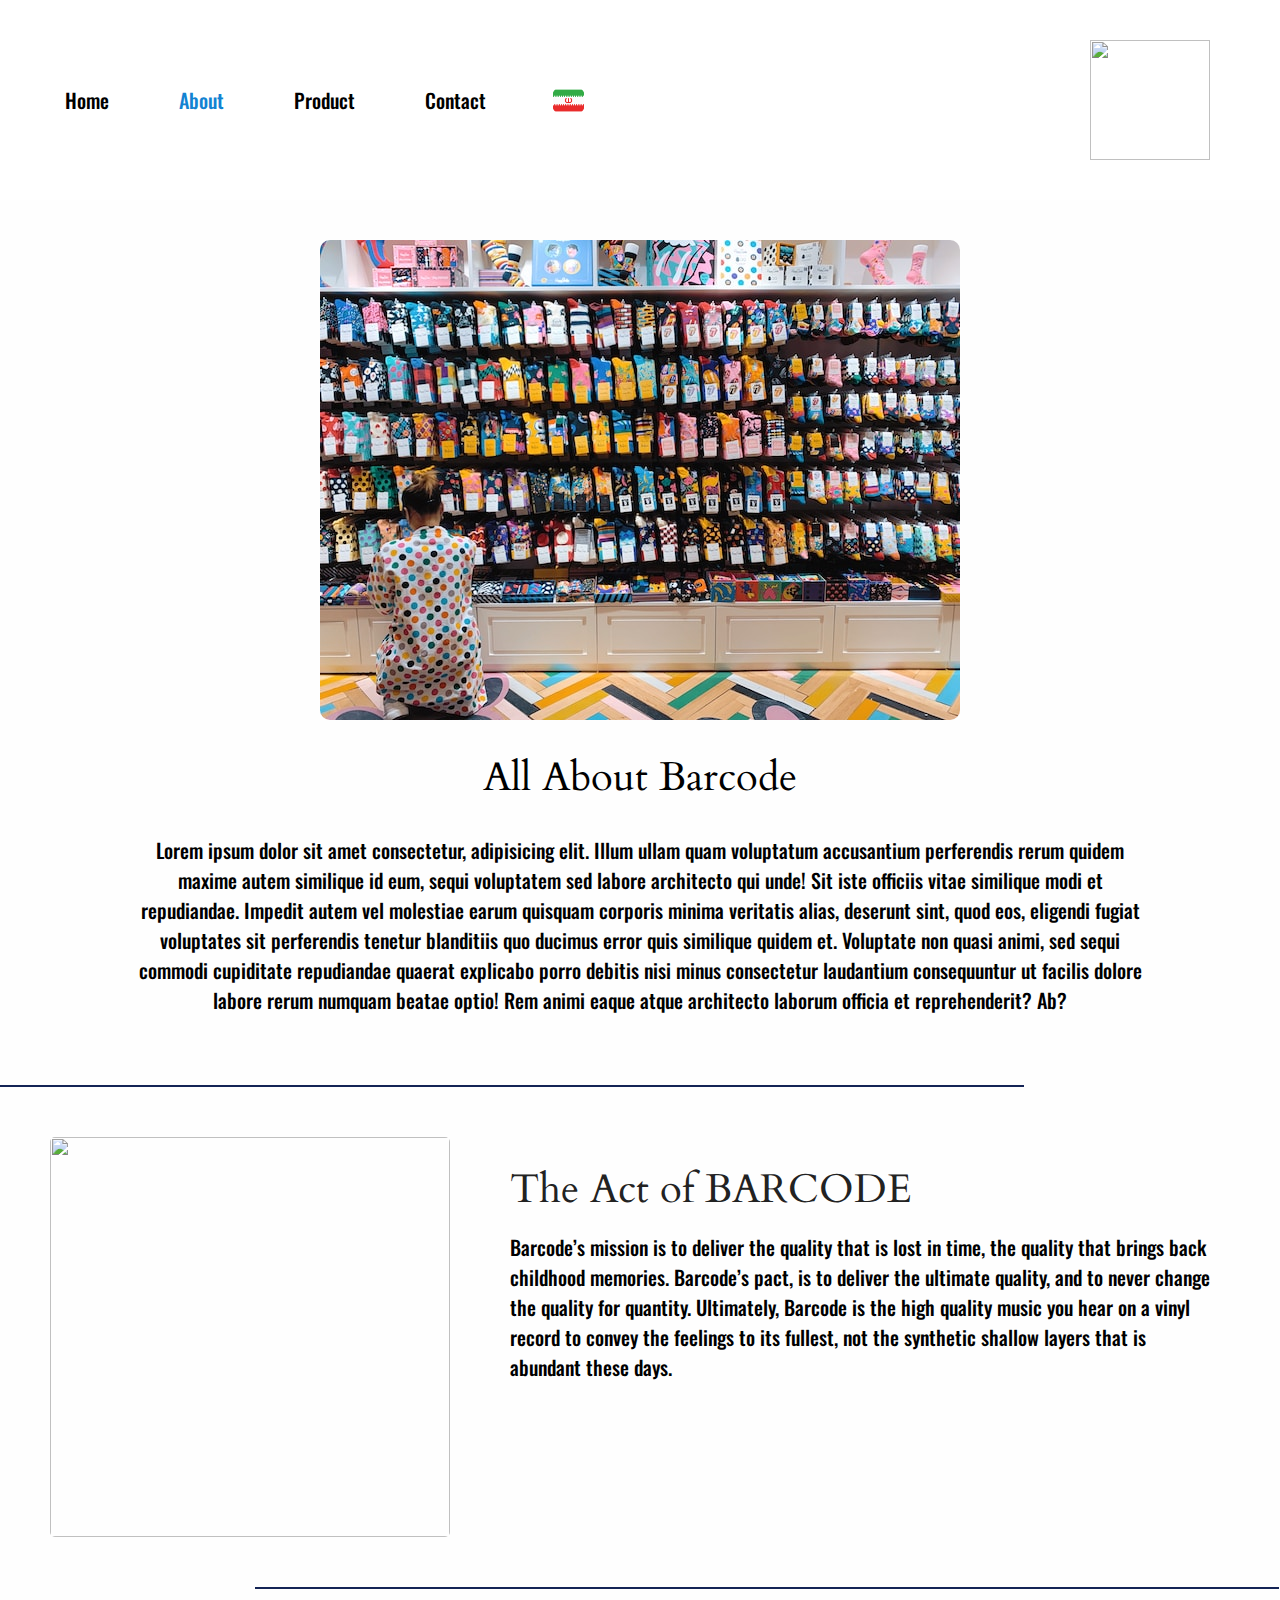
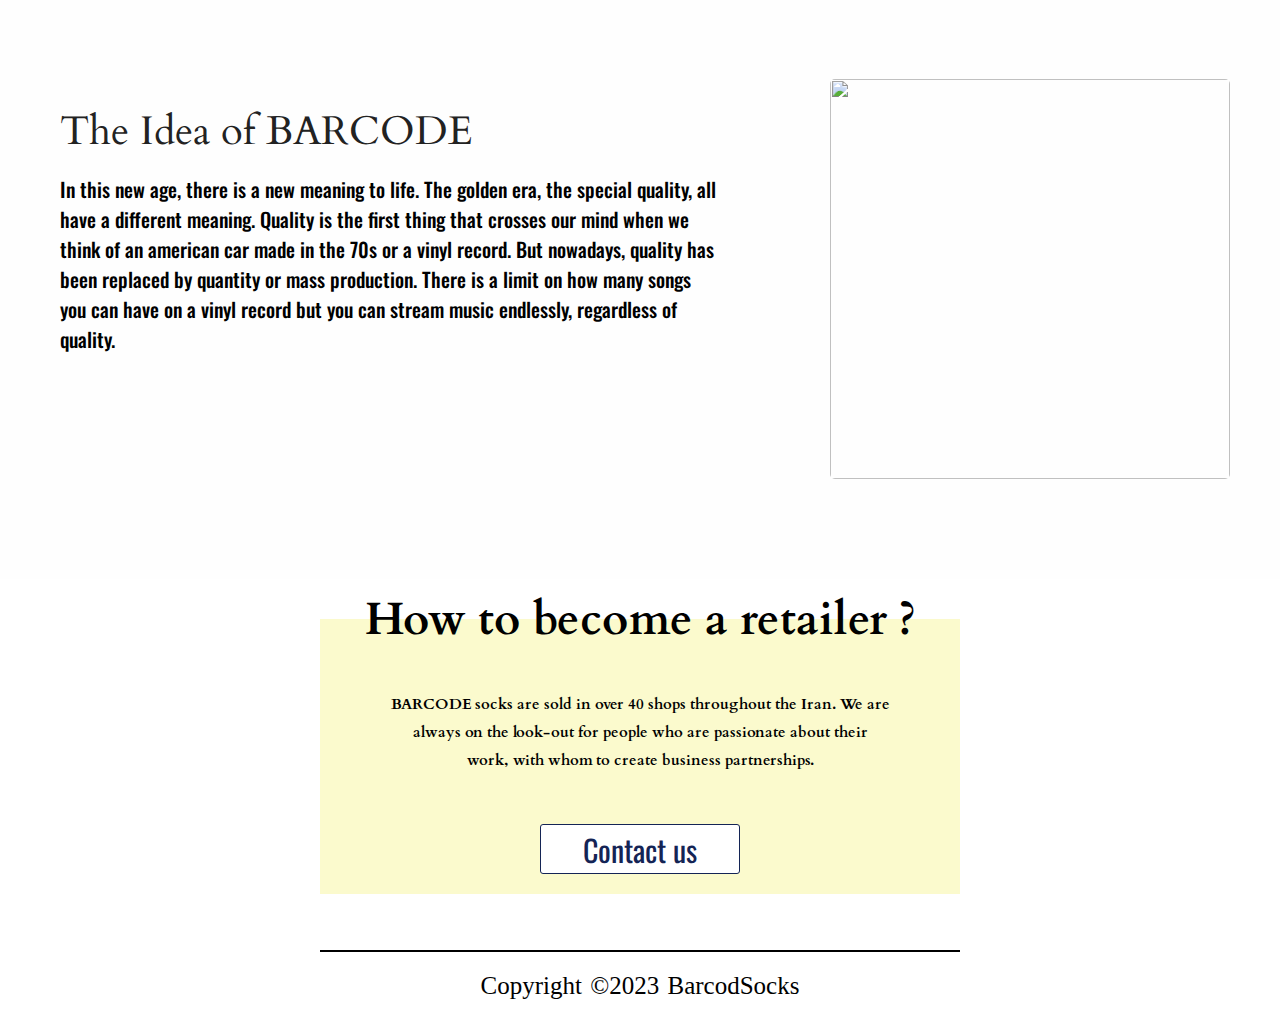
==== commit fa57da3b: "add page and change mediaquery for css" ====
--- a/about.html
+++ b/about.html
@@ -1,12 +1,34 @@
 <!DOCTYPE html>
 <html lang="en">
 <head>
-    <meta charset="UTF-8">
-    <meta http-equiv="X-UA-Compatible" content="IE=edge">
-    <meta name="viewport" content="width=device-width, initial-scale=1.0">
+    <meta charset="UTF-8" />
+    <meta http-equiv="X-UA-Compatible" content="IE=edge" />
+    <meta name="viewport" content="width=device-width, initial-scale=1.0" />
+    <meta name="description" content="barcodesocks, socks, barcode, company, جوراب , بارکد , فروشگاه ">
+    <meta name="keywords" content="barcodesocks, socks, barcode, company, جوراب , بارکد , فروشگاه ">
+    <meta name="author" content="barcodesocks, socks, barcode, company, جوراب , بارکد , فروشگاه ">
+    <!-- Favicon -->
+    <link rel="apple-touch-icon" sizes="57x57" href="./Favicon/apple-icon-57x57.png">
+    <link rel="apple-touch-icon" sizes="60x60" href="./Favicon/apple-icon-60x60.png">
+    <link rel="apple-touch-icon" sizes="72x72" href="./Favicon/apple-icon-72x72.png">
+    <link rel="apple-touch-icon" sizes="76x76" href="./Favicon/apple-icon-76x76.png">
+    <link rel="apple-touch-icon" sizes="114x114" href="./Favicon/apple-icon-114x114.png">
+    <link rel="apple-touch-icon" sizes="120x120" href="./Favicon/apple-icon-120x120.png">
+    <link rel="apple-touch-icon" sizes="144x144" href="./Favicon/apple-icon-144x144.png">
+    <link rel="apple-touch-icon" sizes="152x152" href="./Favicon/apple-icon-152x152.png">
+    <link rel="apple-touch-icon" sizes="180x180" href="./Favicon/apple-icon-180x180.png">
+    <link rel="icon" type="image/png" sizes="192x192"  href="./Favicon/android-icon-192x192.png">
+    <link rel="icon" type="image/png" sizes="32x32" href="./Favicon/favicon-32x32.png">
+    <link rel="icon" type="image/png" sizes="96x96" href="./Favicon/favicon-96x96.png">
+    <link rel="icon" type="image/png" sizes="16x16" href="./Favicon/favicon-16x16.png">
+    <link rel="manifest" href="/manifest.json">
+    <meta name="msapplication-TileColor" content="#ffffff">
+    <meta name="msapplication-TileImage" content="./Favicon/ms-icon-144x144.png">
+    <meta name="theme-color" content="#ffffff">
+    <!-- Title -->
+    <title>Barcodesocks</title>
     <link rel="stylesheet" href="https://cdnjs.cloudflare.com/ajax/libs/font-awesome/5.15.3/css/all.min.css" integrity="sha512-iBBXm8fW90+nuLcSKlbmrPcLa0OT92xO1BIsZ+ywDWZCvqsWgccV3gFoRBv0z+8dLJgyAHIhR35VZc2oM/gI1w==" crossorigin="anonymous" referrerpolicy="no-referrer" />
-    <link rel="stylesheet" href="./style.css">
-    <title>Barcode Socks</title>
+    <link rel="stylesheet" href="./style.css" />
 </head>
 <body>
     <!-- Header -->
@@ -36,27 +58,34 @@
         <a href="index.html" class="enso1"><img src="./logo/Leibel e Sait - Barcod2.jpg" alt=""></a>
      </header>
       <!-- Main -->
+     <div class="main_about_plus">
+        <img src="./images/25.jpg" alt="">
+        <h1>All About Barcode</h1>
+        <p>Lorem ipsum dolor sit amet consectetur, adipisicing elit. Illum ullam quam voluptatum accusantium perferendis rerum quidem maxime autem similique id eum, sequi voluptatem sed labore architecto qui unde! Sit iste officiis vitae similique modi et repudiandae. Impedit autem vel molestiae earum quisquam corporis minima veritatis alias, deserunt sint, quod eos, eligendi fugiat voluptates sit perferendis tenetur blanditiis quo ducimus error quis similique quidem et. Voluptate non quasi animi, sed sequi commodi cupiditate repudiandae quaerat explicabo porro debitis nisi minus consectetur laudantium consequuntur ut facilis dolore labore rerum numquam beatae optio! Rem animi eaque atque architecto laborum officia et reprehenderit? Ab?</p>
+     </div>
+
+     <div class="borderplus"></div>
+
       <div class="main_about">
         <div class="martes">
           <img src="./images/23.jpeg" alt="" class="cover">
           <div class="about">
-              <h3> The Act </h3>
-              <p>
-                Barcode, as a brand, has undertaken a mission to rekindle the essence of quality that has been lost with the passage of time. Its goal is to evoke the nostalgia of childhood memories through the revival of superior craftsmanship. The brand's unwavering commitment is to unfailingly deliver the pinnacle of excellence and shun the allure of mass production, wherein quality is compromised for quantity.
-                
-               <p class="act"> With its unwavering devotion to quality, Barcode is akin to the mellifluous notes of music that one hears on a vinyl record, capable of stirring the deepest of emotions. It eschews the superficiality of synthetic compositions that are rampant in the contemporary music scene. By delivering a premium and authentic experience, Barcode endeavors to leave a lasting impression on its discerning patrons, elevating their sensory experiences to new heights.
+              <h3> The Act of BARCODE </h3>
+              <p class="act">
+                Barcode’s mission is to deliver the quality that is lost in time, the quality that brings back childhood memories. Barcode’s pact, is to deliver the ultimate quality, and to never change the quality for quantity.
+                Ultimately, Barcode is the high quality music you hear on a vinyl record to convey the feelings to its fullest, not the synthetic shallow layers that is abundant these days.
                </p>
               </p>
           </div>
          </div>
+
+         <div class="bbt4"></div>
          <div class="main_about1">
             <div class="martes">
                 <div class="about">
-                    <h3> The Idea </h3>
-                    <p>
-                        In this contemporary era, life has assumed a novel connotation, characterized by a paradigm shift in the values we uphold. The erstwhile notion of the golden age, with its hallmark quality, has undergone a transformation.
-                        <p class="act">
-                        The mention of a 70s American-made automobile or a vinyl record evokes a sense of nostalgia for an era defined by the excellence of its craftsmanship. However, in the present day, quality seems to have taken a backseat, with quantity and mass production taking center stage. While a vinyl record imposes a cap on the number of songs it can hold, the advent of streaming services has enabled the endless playback of music, albeit at the cost of quality.
+                    <h3> The Idea of BARCODE </h3>
+                    <p class="act">
+                        In this new age, there is a new meaning to life. The golden era, the special quality, all have a different meaning. Quality is the first thing that crosses our mind when we think of an american car made in the 70s or a vinyl record. But nowadays, quality has been replaced by quantity or mass production. There is a limit on how many songs you can have on a vinyl record but you can stream music endlessly, regardless of quality.
                        </p>
                     </p>
                 </div>
@@ -67,22 +96,22 @@
         <!-- Footer -->
         <footer>
             <div class="footer-content">
-                <h1 class="retailer">how to become a retailer ?</h1>
-                <p style="font-size: 15px;">
-                    Marcoliani socks are sold in over 500 shops throughout the world.
-                    We are always on the look-out for people who are passionate about their work, with whom to create business partnerships.
-                  </p>
-            <a href="contact.html"><button class="btn-contact">Contact us</button></a>
-            <ul class="socials">
+              <h1 class="retailer">How to become a retailer ?</h1>
+              <p style="font-size: 15px;">
+                BARCODE socks are sold in over 40 shops throughout the Iran. We are always on the look-out for people who are passionate about their work, with whom to create business partnerships.
+              </p>
+              <a href="contact.html"><button class="btn-contact">Contact us</button></a>
+            </div>
+            <div class="footer-bottom">
+              <ul class="socials">
                 <li><a href="https://instagram.com/barcodesocks?igshid=YmMyMTA2M2Y="><i class="fab fa-instagram"></i></a></li>
                 <li><a href="https://www.facebook.com/profile.php?id=100092574363166&mibextid=LQQJ4d"><i class="fab fa-facebook-f"></i></a></li>
-                <li><a href="+971 58 109 8138"><i class="fab fa-whatsapp"></i></a></li>
-            </ul>
+                <li><a href="tel:+971 58 109 8138"><i class="fab fa-whatsapp"></i></a></li>
+              </ul>
+              <div class="bordercenter"></div>
+              <p>copyright &copy;2023 BarcodSocks</p>
             </div>
-            <div class="footer-bottom">
-            <p>copyright &copy;2023 BarcodSocks</p>
-            </div>
-        </footer>
+          </footer>
       
     <!-- Script -->
     <script src="./bar.js"></script>
--- a/style.css
+++ b/style.css
@@ -4,6 +4,129 @@
 @import url('https://fonts.googleapis.com/css2?family=Cardo&display=swap');
 
 
+/* Preloader */
+
+#loader-wrapper {
+  position: fixed;
+  top: 0;
+  left: 0;
+  width: 100%;
+  height: 100%;
+  z-index: 1001;
+}
+
+#loader-wrapper .loader-section {
+  position: fixed;
+  top: 0;
+  width: 51%;
+  height: 100%;
+  background: #fff;
+  z-index: 1000;
+  -webkit-transform: translateX(0);
+          transform: translateX(0);
+}
+
+#loader-wrapper .loader-section.section-left {
+  left: 0;
+}
+
+#loader-wrapper .loader-section.section-right {
+  right: 0;
+}
+
+#loader {
+  display: block;
+  position: relative;
+  left: 50%;
+  top: 50%;
+  width: 150px;
+  height: 150px;
+  margin: -75px 0 0 -75px;
+  border-radius: 50%;
+  border: 3px solid transparent;
+  border-top-color: rgb(0, 146, 83);
+  -webkit-animation: spin 2s linear infinite;
+          animation: spin 2s linear infinite;
+  z-index: 99999;
+}
+
+#loader:before {
+  content: "";
+  position: absolute;
+  top: 5px;
+  left: 5px;
+  right: 5px;
+  bottom: 5px;
+  border-radius: 50%;
+  border: 3px solid transparent;
+  border-top-color: black;
+  -webkit-animation: spin 3s linear infinite;
+          animation: spin 3s linear infinite;
+}
+
+#loader:after {
+  content: "";
+  position: absolute;
+  top: 15px;
+  left: 15px;
+  right: 15px;
+  bottom: 15px;
+  border-radius: 50%;
+  border: 3px solid transparent;
+  border-top-color: #979572;
+  -webkit-animation: spin 1.5s linear infinite;
+          animation: spin 1.5s linear infinite;
+}
+
+.loaded #loader-wrapper {
+  visibility: hidden;
+  -webkit-transform: translateY(-100%);
+          transform: translateY(-100%);
+  -webkit-transition: all 0.3s 1s ease-out;
+  transition: all 0.3s 1s ease-out;
+}
+
+.loaded #loader-wrapper .loader-section.section-left {
+  -webkit-transform: translateX(-100%);
+          transform: translateX(-100%);
+  -webkit-transition: all 0.7s 0.3s cubic-bezier(0.645, 0.045, 0.355, 1);
+  transition: all 0.7s 0.3s cubic-bezier(0.645, 0.045, 0.355, 1);
+}
+
+.loaded #loader-wrapper .loader-section.section-right {
+  -webkit-transform: translateX(100%);
+          transform: translateX(100%);
+  -webkit-transition: all 0.7s 0.3s cubic-bezier(0.645, 0.045, 0.355, 1);
+  transition: all 0.7s 0.3s cubic-bezier(0.645, 0.045, 0.355, 1);
+}
+
+.loaded #loader {
+  opacity: 0;
+  -webkit-transition: all 0.3s ease-out;
+  transition: all 0.3s ease-out;
+}
+@-webkit-keyframes spin {
+  0% {
+    -webkit-transform: rotate(0deg);
+            transform: rotate(0deg);
+  }
+  100% {
+    -webkit-transform: rotate(360deg);
+            transform: rotate(360deg);
+  }
+}
+@keyframes spin {
+  0% {
+    -webkit-transform: rotate(0deg);
+            transform: rotate(0deg);
+  }
+  100% {
+    -webkit-transform: rotate(360deg);
+            transform: rotate(360deg);
+  }
+}
+
+/* Start CSS */
 
 * {
   margin: 0;
@@ -26,7 +149,7 @@
   overflow: hidden;
   outline: none;
   border-radius: 50%;
-  transform: translateX(-30px);
+  transform: translate(30px, 0px);
 }
 
 
@@ -57,6 +180,7 @@
   padding: 20px 30px;
   margin: 0 5px;
   font-family: "Cardo", sans-serif;
+  font-weight: 600;
 }
 
 .nav_bar ul li a:hover {
@@ -64,13 +188,14 @@
 }
 
 .nav_bar ul li a.active {
-  color: #1283d2;
+  color: #1283d2; 
 }
 
 .enso1 img {
   width: 150px;
   height: 150px;
 }
+
 
 /* Home */
 /* Main */
@@ -127,12 +252,14 @@
   font-weight: 500;
   font-size: 20px;
   font-family: "Oswald", sans-serif;
+  line-break: anywhere;
 }
 
 .barcode h3 {
   color: #222;
   margin: 20px 0;
   font-family: "Cardo", sans-serif;
+  font-weight: normal;
 }
 
 .ho {
@@ -140,18 +267,80 @@
   font-size: 45px;
   margin-bottom: 10px;
   font-family: "Cardo", sans-serif;
+  font-weight: 400;
 }
 
 .ho2 {
   color: #222;
-  font-size: 40px;
+  font-size: 45px;
   font-family: "Cardo", sans-serif;
   margin-bottom: 15px;
+  font-weight: 400;
 }
 
 
 /* About */
 /* Main */
+
+.main_about_plus {
+  width: 100%;
+  display: flex;
+  flex-direction: column;
+  align-items: center;
+  justify-content: center;
+  margin: 10px 0 50px 0;
+  font-family: 'Cardo' , sans-serif;
+}
+
+.main_about_plus img {
+  margin: 20px 0;
+  border-radius: 10px;
+}
+
+.main_about_plus h1 {
+  font-size: 40px;
+  display: flex;
+  flex-direction: column;
+  justify-content: center;
+  align-items: center;
+  text-align: center;
+  font-family: 'Cardo', sans-serif;
+  margin: 10px 0;
+  font-weight: normal;
+}
+
+.main_about_plus p {
+  display: flex;
+  flex-direction: column;
+  text-align: center;
+  align-items: center;
+  justify-content: center;
+  line-break: strict;
+  width: 80%;
+  font-size: 20px;
+  font-weight: 500;
+  font-family: 'Oswald', sans-serif;
+  margin: 20px 0;
+}
+
+.borderplus {
+  border: 1px solid #142455;
+  width: 80%;
+  margin-bottom: 50px;
+  display: flex;
+  flex-direction: column;
+  justify-content: center;
+  align-items: center;
+  /* transform: translateX(130px); */
+}
+
+.bbt4 {
+  width: 80%;
+  border: 1px solid #142455;
+  margin: 50px 0;
+  transform: translateX(255px);
+}
+
 .main_about {
   width: 100%;
   height: 100%;
@@ -170,8 +359,8 @@
 }
 
 .martes img {
-  width: 80%;
-  height: 600px;
+  width: 40%;
+  height: 400px;
   justify-content: space-between;
   align-items: center;
   margin-left: 50px;
@@ -191,17 +380,19 @@
   font-weight: 500;
   font-size: 20px;
   font-family: "Oswald", sans-serif;
+  line-break: strict;
 }
 
 .martes .about h3 {
-  font-size: 45px;
+  font-size: 40px;
   color: #222;
   margin: 15px 0;
   font-family: "Cardo", sans-serif;
+  font-weight: normal;
 }
 
 .main_about1 {
-  margin-top: 150px;
+  margin-top: 90px;
 }
 
 .main_about1 img {
@@ -225,15 +416,16 @@
   display: flex;
   align-items: center;
   justify-content: center;
+  margin-top: 60px;
 }
 
 .form {
   width: 100%;
   max-width: 1100px;
-  height: auto;
+  height: 100%;
   background-color: #fff;
   border-radius: 10px;
-  box-shadow: 0 0 20px 1px rgba(0, 0, 0, 0.1);
+  /* box-shadow: 0 0 20px 1px rgba(0, 0, 0, 0.1); */
   z-index: 1000;
   overflow: hidden;
   display: grid;
@@ -470,6 +662,7 @@
 .product-text p {
   font-size: 40px;
   font-family: "Bebas Neue", sans-serif;
+  line-break: anywhere;
 }
 
 .bbt1 {
@@ -636,6 +829,14 @@
   color: #1283d2;
 }
 
+.bbt2 {
+  width: 50%;
+  height: 1px;
+  border: 1px solid #142455;
+  margin: 30px 0;
+  border-radius: 40px;
+}
+
 .bbt3 {
   transform: translateX(100%);
   width: 50%;
@@ -658,6 +859,7 @@
   font-family: "Open Sans";
   padding-top: 40px;
   color: #fafafa;
+  width: 100%;
 }
 
 .footer-content {
@@ -668,21 +870,21 @@
   justify-content: center;
   flex-direction: column;
   text-align: center;
-  background: #EFEFEF;
+  background: #FBFACD;
 }
 
 .footer-content button {
   width: 200px;
-  height: 80px;
+  height: 50px;
   border-radius: 3px;
   cursor: pointer;
   background: #fff;
   color: #142455;
   text-align: center;
-  font-size: 20px;
   border: 1px solid #142455;
   font-size: 30px;
   font-family: "Oswald", sans-serif;
+  margin: 20px 0;
 }
 
 .footer-content button:hover {
@@ -755,7 +957,36 @@
   color: #000;
 }
 
+.bordercenter {
+  position: relative;
+  display: flex;
+  border: 1px solid #000;
+  width: 50%;
+  justify-content: center;
+  align-items: center;
+  text-align: center;
+  transform: translateX(320px);
+  margin: 20px 0;
+}
+
+.retailer {
+  font-size: 45px;
+  color: #000;
+  display: flex;
+  flex-direction: column;
+  justify-content: center;
+  align-items: center;
+  font-family: 'Cardo', sans-serif;
+  transform: translateY(-30px);
+}
+
 /* Persian Site */
+
+.enso2 img {
+  width: 130px;
+  height: 130px;
+}
+
 .nav_bar .persian-head  a {
   font-size: 40px;
   font-family: Amin;
@@ -849,6 +1080,45 @@
   border-radius: 40px;
 }
 
+.boxinbox {
+  position: relative;
+  width: 100%;
+  padding: 2rem;
+  background-color: #fff;
+  overflow: hidden;
+  display: flex;
+  align-items: center;
+  justify-content: center;
+}
+
+.boxinbox1 {
+  display: flex;
+  flex-direction: column;
+  justify-content: center;
+  align-items: center;
+  text-align: center;
+}
+
+.boxinbox1 h1 {
+  font-size: 40px;
+  font-family: Amin;
+  font-weight: normal;
+}
+
+.boxinbox1 a {
+  color: #000;
+}
+
+.boxinbox1 a:hover {
+  color: orangered;
+}
+
+.boxinbox1 span {
+  font-size: 20px;
+  color: orangered;
+}
+
+
 @font-face {
   font-family: Amin;
   src: url(./IranNastaliq/IranNastaliq.ttf);
@@ -865,20 +1135,19 @@
 @media (max-width: 1800px) {
   header {
     padding: 0 30px;
-    height: 150px;
-    padding: 0 100px;
+    height: 200px;
   }
 
   .enso1 {
     width: 120px;
     height: 120px;
-    margin: 0;
+    transform: translateX(-40px);
   }
 
   .nav_bar ul li a {
-    transform: translateX(-50%);
+    /* transform: translateX(-50%); */
     font-size: 20px;
-    font-family: "Cardo", sans-serif;
+    font-family: "Oswald", sans-serif;
     font-weight: 500;
   }
 
@@ -886,7 +1155,7 @@
   .barcode h3 {
     font-size: 40px;
     font-family: 'Cardo', sans-serif;
-    font-weight: 600;
+    font-weight: 400;
   }
 
   .barcode p {
@@ -901,23 +1170,12 @@
     font-size: 25px;
   }
 
-  .retailer {
-    font-size: 45px;
-    color: #000;
-    display: flex;
-    flex-direction: column;
-    justify-content: center;
-    align-items: center;
-    font-family: 'Cardo', sans-serif;
-    transform: translateY(-40px);
-  }
 }
 
 @media (max-width: 1280px) {
   .enso1 img {
     width: 120px;
     height: 120px;
-    margin-right: 20px;
   }
 
   .lunes img {
@@ -935,16 +1193,13 @@
   }
 
   .martes h3 {
-    font-size: 30px;
+    font-size: 20px;
   }
 
   .martes p {
-    font-size: 24px;
-  }
-
-  .act {
-    display: none;
-  }
+    font-size: 10px;
+  }
+
 
   .mq {
     display: none;
@@ -962,12 +1217,12 @@
 
 @media (max-width: 1050px) {
   header {
-    padding: 0 60px;
+    padding: 0 40px;
     height: 90px;
   }
 
   .nav_bar {
-    width: 40%;
+    width: 100%;
   }
 
   .nav_bar ul li a {
@@ -1025,7 +1280,7 @@
   }
 
   .nav_bar {
-    width: 20px;
+    width: 100%;
     height: 0px;
     position: absolute;
     top: 80px;
@@ -1042,8 +1297,7 @@
     width: 100%;
     height: 250px;
     background: transparent;
-    color: #fff;
-    position: relative;
+    color: #fff; 
     padding: 0 70px;
   }
 
@@ -1061,7 +1315,7 @@
     opacity: 1;
   }
 
-  .main_socks {
+  /* .main_socks {
     position: relative;
     width: 100%;
     min-height: 100vh;
@@ -1072,10 +1326,10 @@
     align-items: center;
     justify-content: center;
     margin-top: 200px;
-  }
+  } */
 
   .nav_bar ul .flag {
-    transform: translateX(-60px);
+    transform: translateX(5px);
   }
 
   .barcode {
@@ -1205,6 +1459,53 @@
 
   .main_about {
     margin-top: 230px;
+  }
+
+  .main_about_plus {
+    width: 100%;
+    display: flex;
+    flex-direction: column;
+    justify-content: center;
+    align-items: center;
+    text-align: center;
+    margin-top: 20px;
+  }
+
+  .main_about_plus img {
+    width: 90%;
+  }
+
+  .main_about_plus h1 {
+    width: 100%;
+    font-size: 30px;
+    font-weight: bold;
+  }
+
+  .main_about_plus p {
+    width: 100%;
+    font-size: 15px;
+    padding: 0 10px;
+    margin-bottom: 0px;
+  }
+
+  .borderplus {
+    margin: 0;
+  }
+
+  .martes {
+    display: none;
+  }
+
+  .bbt4 {
+    display: none;
+  }
+
+  .martes h3 {
+    display: none;
+  }
+
+  .martes img {
+    display: none;
   }
 
   .footer-content button {
@@ -1236,6 +1537,7 @@
   .nav_bar.persian-head  a {
     font-size: 20px;
   }
+
 }
 
 @media (max-width: 820px) {
@@ -1272,9 +1574,9 @@
   .nav_bar.active {
     width: 100%;
     height: 315px;
-    background: transparent;
+    background: #fff;
     color: #fefefe;
-    padding: 1px 90px;
+    /* padding: 1px 90px; */
   }
 
   .nav_bar ul {
@@ -1320,6 +1622,7 @@
   .barcode .mq {
     display: none;
   }
+  
 
   .martes img {
     display: none;
@@ -1396,4 +1699,101 @@
     transform: translateX(-15px);
   }
 
-}
+  .bordercenter {
+    transform: translateX(100px);
+  }
+
+  .retailer {
+    font-size: 32px;
+  }
+
+}
+
+@media (width : 820px) {
+  .bordercenter {
+    transform: translateX(200px);
+  }
+}
+
+
+@media (width : 768px) {
+  .bordercenter {
+    transform: translateX(200px);
+  }
+}
+
+@media (width : 912px) {
+  .bordercenter {
+    transform: translateX(230px);
+  }
+}
+
+@media (width : 540px) {
+  .bordercenter {
+    transform: translateX(130px);
+  }
+}
+
+@media (width: 1024px) {
+  .bordercenter {
+    transform: translateX(260px);
+  }
+}
+
+@media (width: 667px) {
+  .bordercenter {
+    transform: translateX(165px);
+  }
+
+  .enso1 img {
+    transform: translateX(-50px);
+  }
+}
+
+@media (width: 375px) {
+  .enso1 img {
+    transform: translateX(-30px);
+  }
+}
+
+@media (width: 414px) {
+  .enso1 img {
+    transform: translateX(-30px);
+  }
+}
+
+@media (width: 768px) {
+  .enso1 img {
+    transform: translateX(-50px);
+  }
+}
+
+@media (width: 896px) {
+  .bordercenter {
+    transform: translateX(220px);
+  }
+
+  .persian-head {
+    transform: translateX(300px);
+  }
+
+  .text-box-persian h1 {
+    font-size: 50px;
+  }
+
+  .text-box-persian p {
+    font-size: 25px;
+  }
+}
+
+@media (width: 390px) {
+  .enso1 img {
+    transform: translateX(-20px);
+  }
+}
+
+@media (width: 812px) {
+  .bordercenter {
+    transform: translateX(200px);
+  }
+}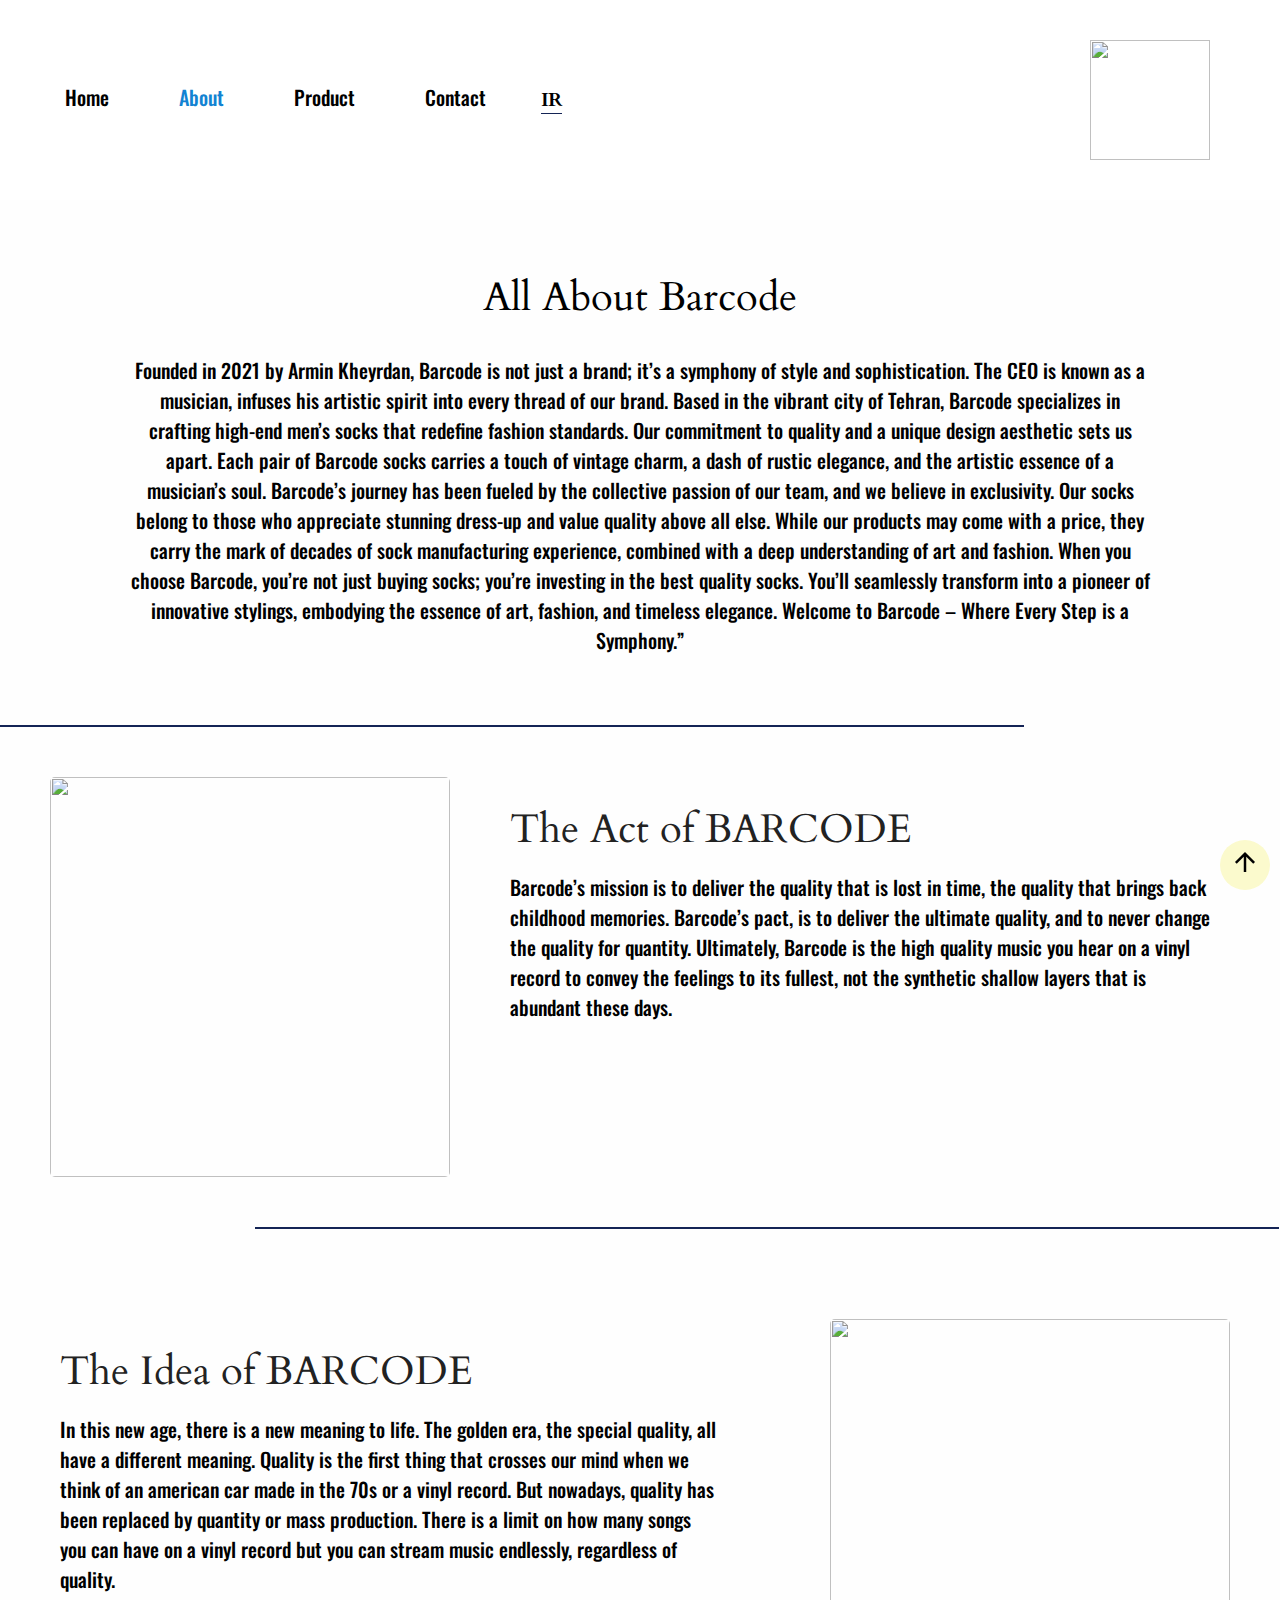
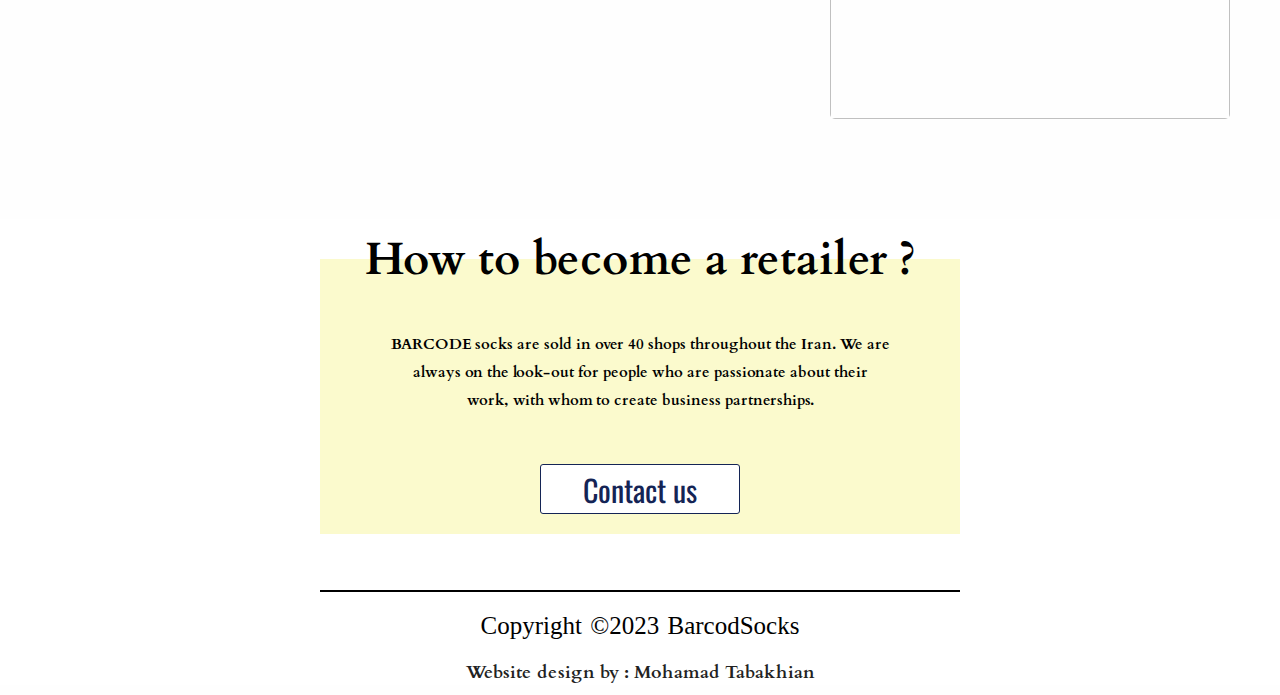
==== commit 5ebb029e: "change and add pages" ====
--- a/about.html
+++ b/about.html
@@ -28,6 +28,7 @@
     <!-- Title -->
     <title>Barcodesocks</title>
     <link rel="stylesheet" href="https://cdnjs.cloudflare.com/ajax/libs/font-awesome/5.15.3/css/all.min.css" integrity="sha512-iBBXm8fW90+nuLcSKlbmrPcLa0OT92xO1BIsZ+ywDWZCvqsWgccV3gFoRBv0z+8dLJgyAHIhR35VZc2oM/gI1w==" crossorigin="anonymous" referrerpolicy="no-referrer" />
+    <link rel="stylesheet" href=" https://fonts.googleapis.com/icon?family=Material+Icons">
     <link rel="stylesheet" href="./style.css" />
 </head>
 <body>
@@ -52,16 +53,27 @@
             <li>
                 <a href="contact.html">Contact</a>
             </li>
-            <a href="persian.html"><img src="./logo/iran.png" alt="Iran" class="flag" name="Click for persian"></a>
+            <a href="./persian.html">IR</a>
             </ul>
         </nav>
         <a href="index.html" class="enso1"><img src="./logo/Leibel e Sait - Barcod2.jpg" alt=""></a>
      </header>
       <!-- Main -->
      <div class="main_about_plus">
-        <img src="./images/25.jpg" alt="">
+        <img src="./images/25.jpeg" alt="">
         <h1>All About Barcode</h1>
-        <p>Lorem ipsum dolor sit amet consectetur, adipisicing elit. Illum ullam quam voluptatum accusantium perferendis rerum quidem maxime autem similique id eum, sequi voluptatem sed labore architecto qui unde! Sit iste officiis vitae similique modi et repudiandae. Impedit autem vel molestiae earum quisquam corporis minima veritatis alias, deserunt sint, quod eos, eligendi fugiat voluptates sit perferendis tenetur blanditiis quo ducimus error quis similique quidem et. Voluptate non quasi animi, sed sequi commodi cupiditate repudiandae quaerat explicabo porro debitis nisi minus consectetur laudantium consequuntur ut facilis dolore labore rerum numquam beatae optio! Rem animi eaque atque architecto laborum officia et reprehenderit? Ab?</p>
+        <button id="btnScrollToTop">
+            <i class="material-icons">arrow_upward</i>
+        </button>
+        <p>
+            Founded in 2021 by Armin Kheyrdan, Barcode is not just a brand; it’s a symphony of style and sophistication. The CEO is known as a musician, infuses his artistic spirit into every thread of our brand.
+
+            Based in the vibrant city of Tehran, Barcode specializes in crafting high-end men’s socks that redefine fashion standards. Our commitment to quality and a unique design aesthetic sets us apart. Each pair of Barcode socks carries a touch of vintage charm, a dash of rustic elegance, and the artistic essence of a musician’s soul.
+            
+            Barcode’s journey has been fueled by the collective passion of our team, and we believe in exclusivity. Our socks belong to those who appreciate stunning dress-up and value quality above all else. While our products may come with a price, they carry the mark of decades of sock manufacturing experience, combined with a deep understanding of art and fashion.
+            
+            When you choose Barcode, you’re not just buying socks; you’re investing in the best quality socks. You’ll seamlessly transform into a pioneer of innovative stylings, embodying the essence of art, fashion, and timeless elegance. Welcome to Barcode – Where Every Step is a Symphony.”
+        </p>
      </div>
 
      <div class="borderplus"></div>
@@ -71,11 +83,10 @@
           <img src="./images/23.jpeg" alt="" class="cover">
           <div class="about">
               <h3> The Act of BARCODE </h3>
-              <p class="act">
+            <p class="act">
                 Barcode’s mission is to deliver the quality that is lost in time, the quality that brings back childhood memories. Barcode’s pact, is to deliver the ultimate quality, and to never change the quality for quantity.
                 Ultimately, Barcode is the high quality music you hear on a vinyl record to convey the feelings to its fullest, not the synthetic shallow layers that is abundant these days.
-               </p>
-              </p>
+            </p>
           </div>
          </div>
 
@@ -86,7 +97,6 @@
                     <h3> The Idea of BARCODE </h3>
                     <p class="act">
                         In this new age, there is a new meaning to life. The golden era, the special quality, all have a different meaning. Quality is the first thing that crosses our mind when we think of an american car made in the 70s or a vinyl record. But nowadays, quality has been replaced by quantity or mass production. There is a limit on how many songs you can have on a vinyl record but you can stream music endlessly, regardless of quality.
-                       </p>
                     </p>
                 </div>
             <img src="/images/24.jpeg" alt="">
@@ -111,9 +121,13 @@
               <div class="bordercenter"></div>
               <p>copyright &copy;2023 BarcodSocks</p>
             </div>
+            <div class="mt">
+                <p style="font-size: 18px;">Website design by : Mohamad Tabakhian</p>
+            </div>
           </footer>
       
     <!-- Script -->
+    <script src="./scrolltop.js"></script>
     <script src="./bar.js"></script>
 </body>
 </html>--- a/style.css
+++ b/style.css
@@ -3,7 +3,27 @@
 @import url("https://fonts.googleapis.com/css2?family=Bebas+Neue&display=swap");
 @import url('https://fonts.googleapis.com/css2?family=Cardo&display=swap');
 
-
+/* Sunny And Moon Button */
+
+/* Scoll Top On */
+#btnScrollToTop {
+  position: fixed;
+  right: 10px;
+  bottom: 10px;
+  width: 50px;
+  height: 50px;
+  background: #FBFACD;
+  border: none;
+  border-radius: 50%;
+  outline: none;
+  cursor: pointer;
+  /* box-shadow: 0 0 10px rgba(0, 0, 0, 0.5); */
+  font-size: 30px;
+}
+
+#btnScrollToTop i {
+  font-size: 30px;
+}
 /* Preloader */
 
 #loader-wrapper {
@@ -140,17 +160,17 @@
   background-color: #fefefe;
 }
 
-.nav_bar a .flag {
+/* .nav_bar a .flag {
   width: 35px;
   height: 35px;
   cursor: pointer;
-  margin-top: 18px;
+  margin-top: 13px;
   border: none;
   overflow: hidden;
   outline: none;
   border-radius: 50%;
   transform: translate(30px, 0px);
-}
+} */
 
 
 /* Header */
@@ -171,13 +191,33 @@
 
 .nav_bar ul {
   display: flex;
+}
+
+.nav_bar a {
+  display: flex;
+  flex-direction: column;
+  justify-content: center;
+  padding: 16px 20px;
+  font-size: 20px;
+  font-family: "Cardo", sans-serif;
+  color: #000;
+  font-weight: bold;
+}
+
+.nav_bar a::after {
+  content: '';
+  border-bottom: 1px solid #142455;
+}
+
+.nav_bar a:hover {
+  color: #1283d2;
 }
 
 .nav_bar ul li a {
   display: block;
   color: #000;
   font-size: 20px;
-  padding: 20px 30px;
+  padding: 12px 30px;
   margin: 0 5px;
   font-family: "Cardo", sans-serif;
   font-weight: 600;
@@ -849,7 +889,7 @@
 /* Footer */
 
 footer {
-  position: absolute;
+  /* position: absolute; */
   left: 0;
   right: 0;
   margin-top: 100px;
@@ -980,6 +1020,20 @@
   transform: translateY(-30px);
 }
 
+.mt {
+  width: 100%;
+  display: flex;
+  flex-direction: column;
+  justify-content: center;
+  text-align: center;
+  align-items: center;
+  color: #222;
+  margin-bottom: 10px;
+  font-size: 18px;
+  font-family: 'Cardo', sans-serif;
+  font-weight: bold;
+}
+
 /* Persian Site */
 
 .enso2 img {
@@ -1542,6 +1596,12 @@
 
 @media (max-width: 820px) {
   /* Header */
+  #icon {
+    cursor: pointer;
+    font-size: 20px;
+    transform: translateX(-80px);
+  }
+
   .enso1 {
     width: 30px;
   }
@@ -1796,4 +1856,10 @@
   .bordercenter {
     transform: translateX(200px);
   }
+}
+
+@media (width: 731px) {
+  .bordercenter {
+    transform: translateX(180px);
+  }
 }